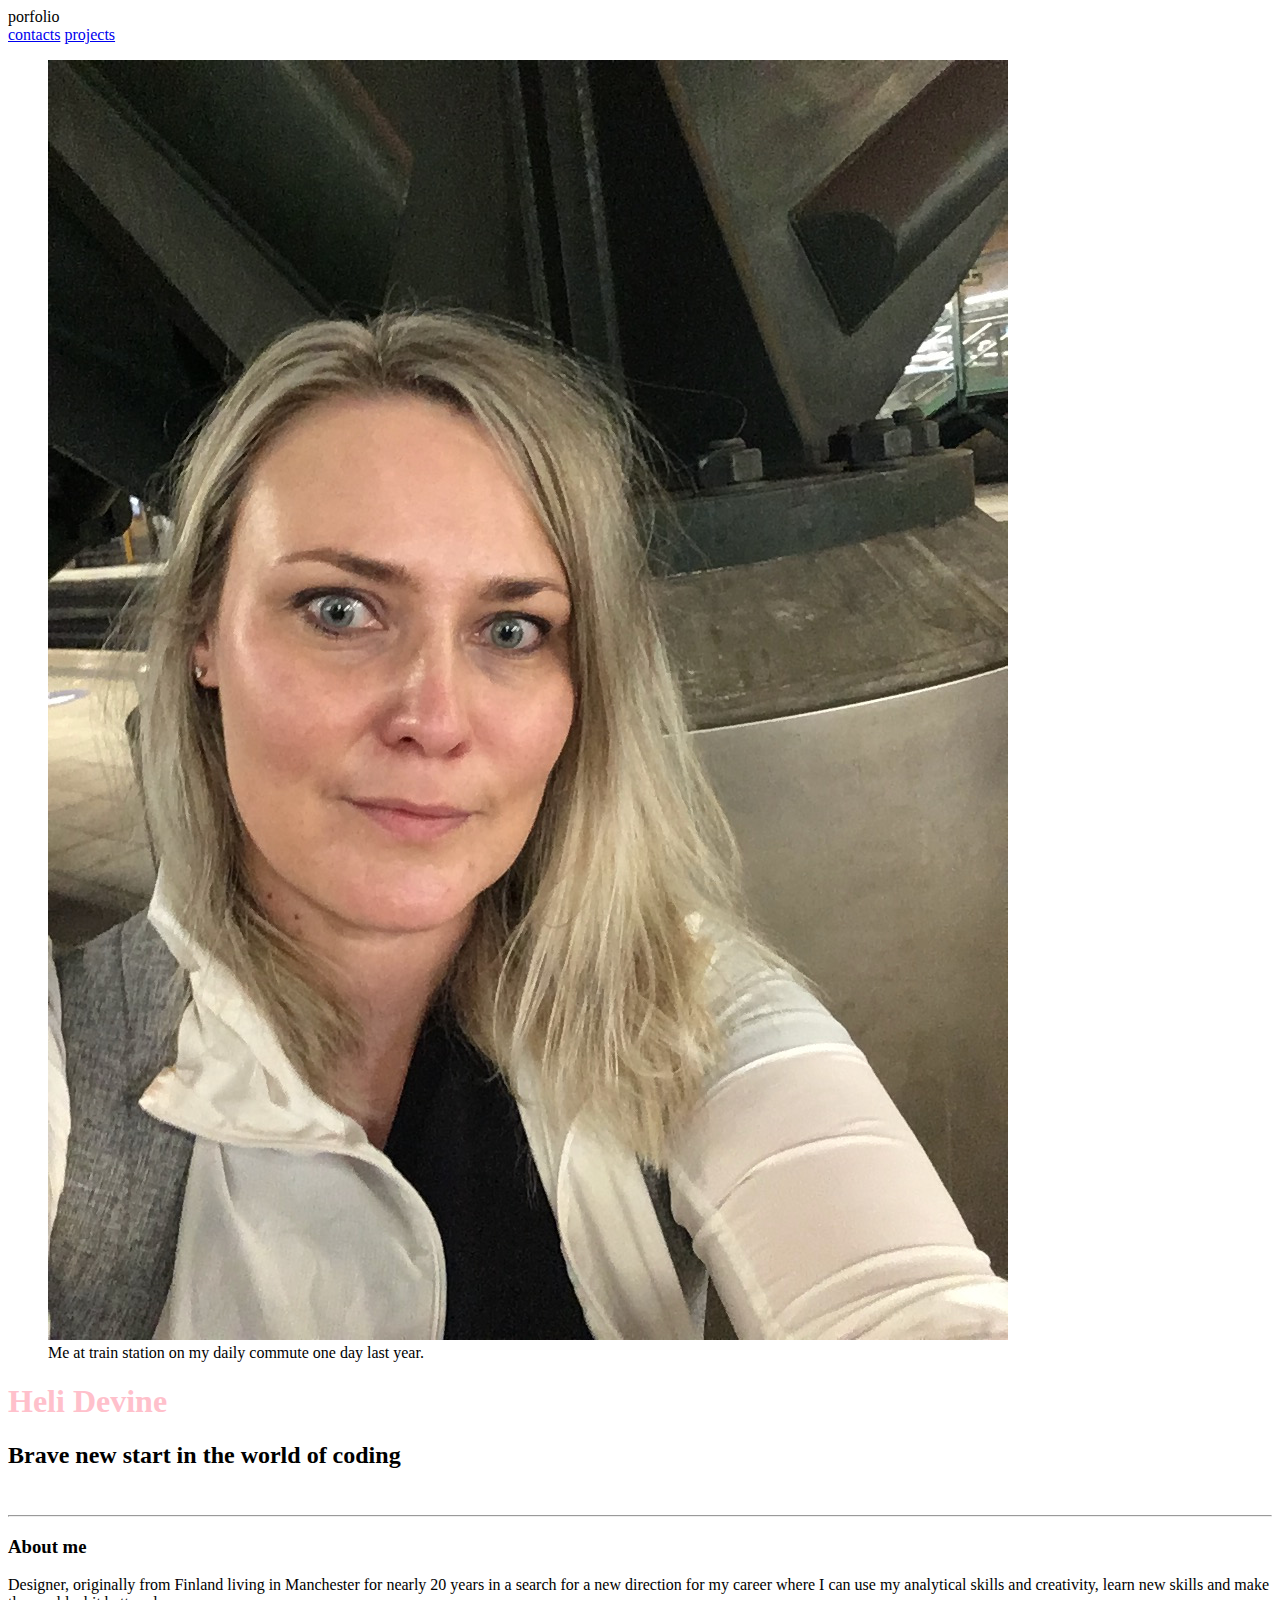
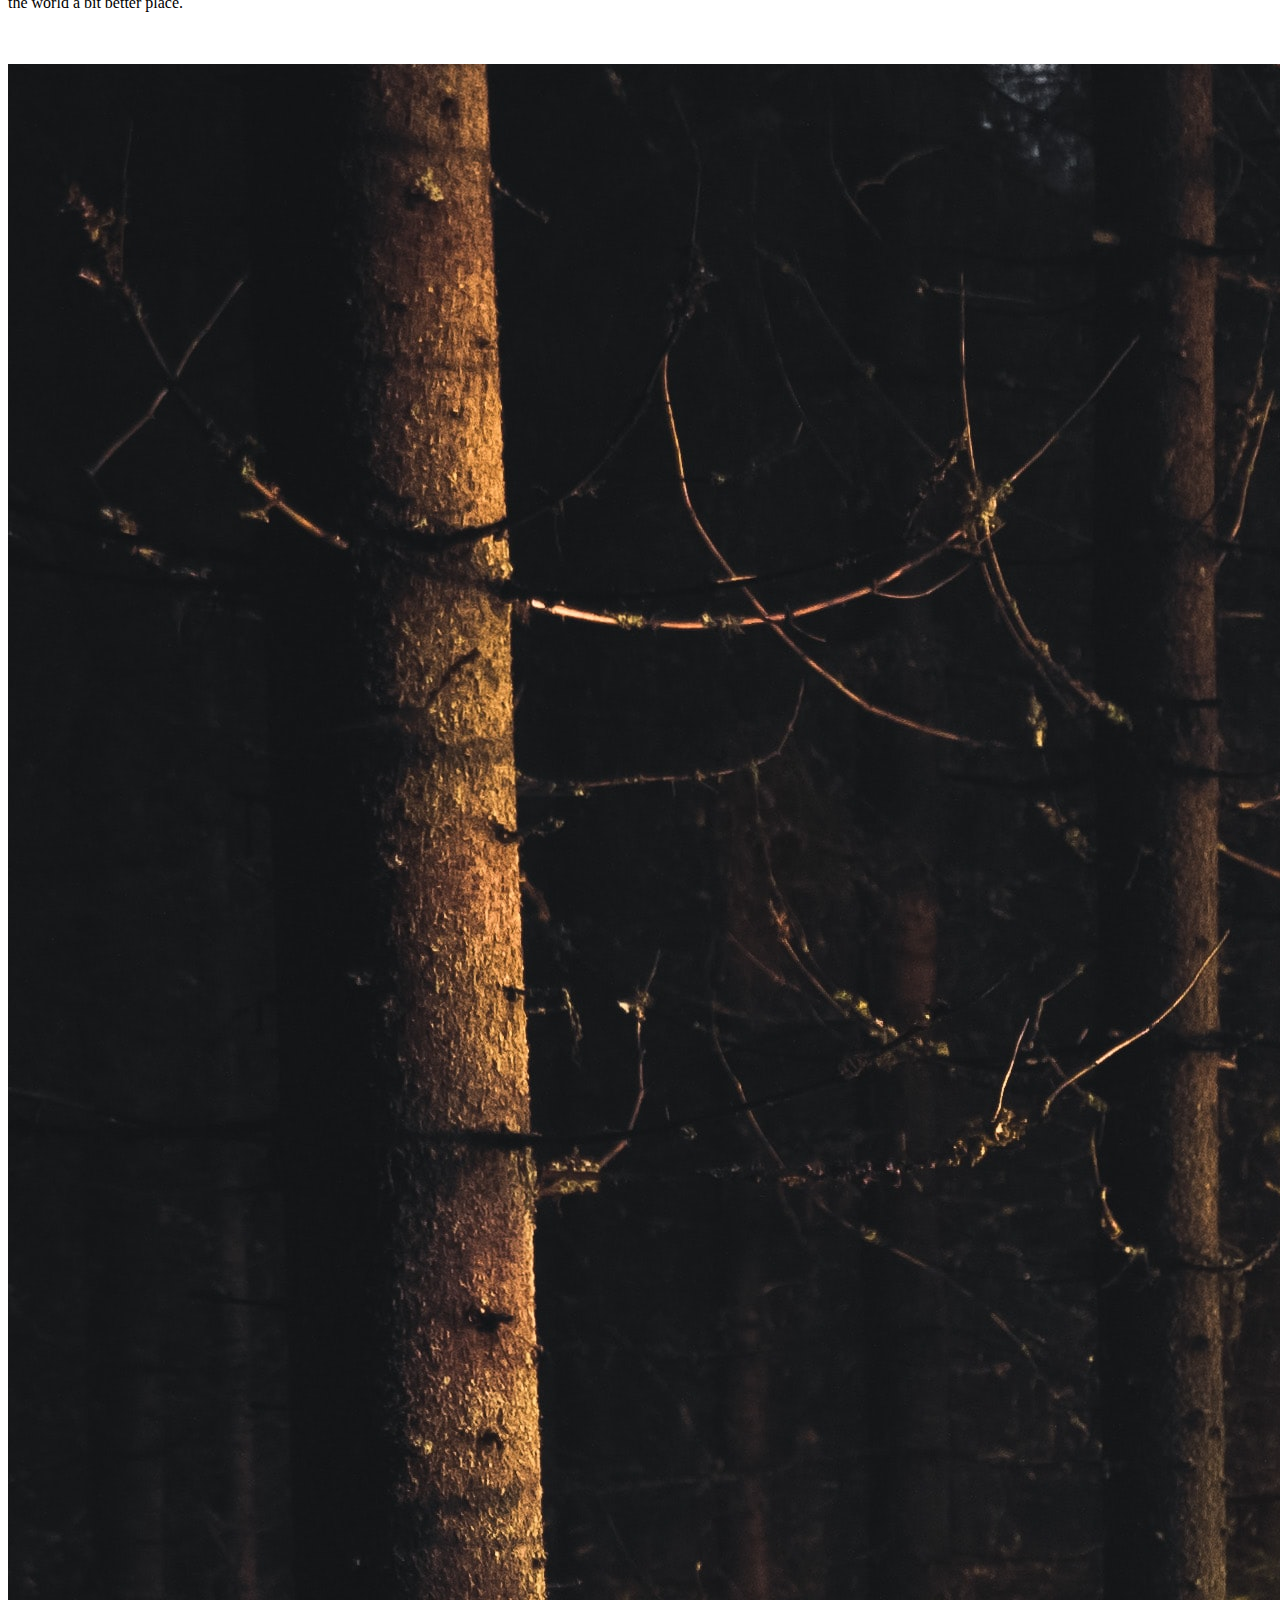
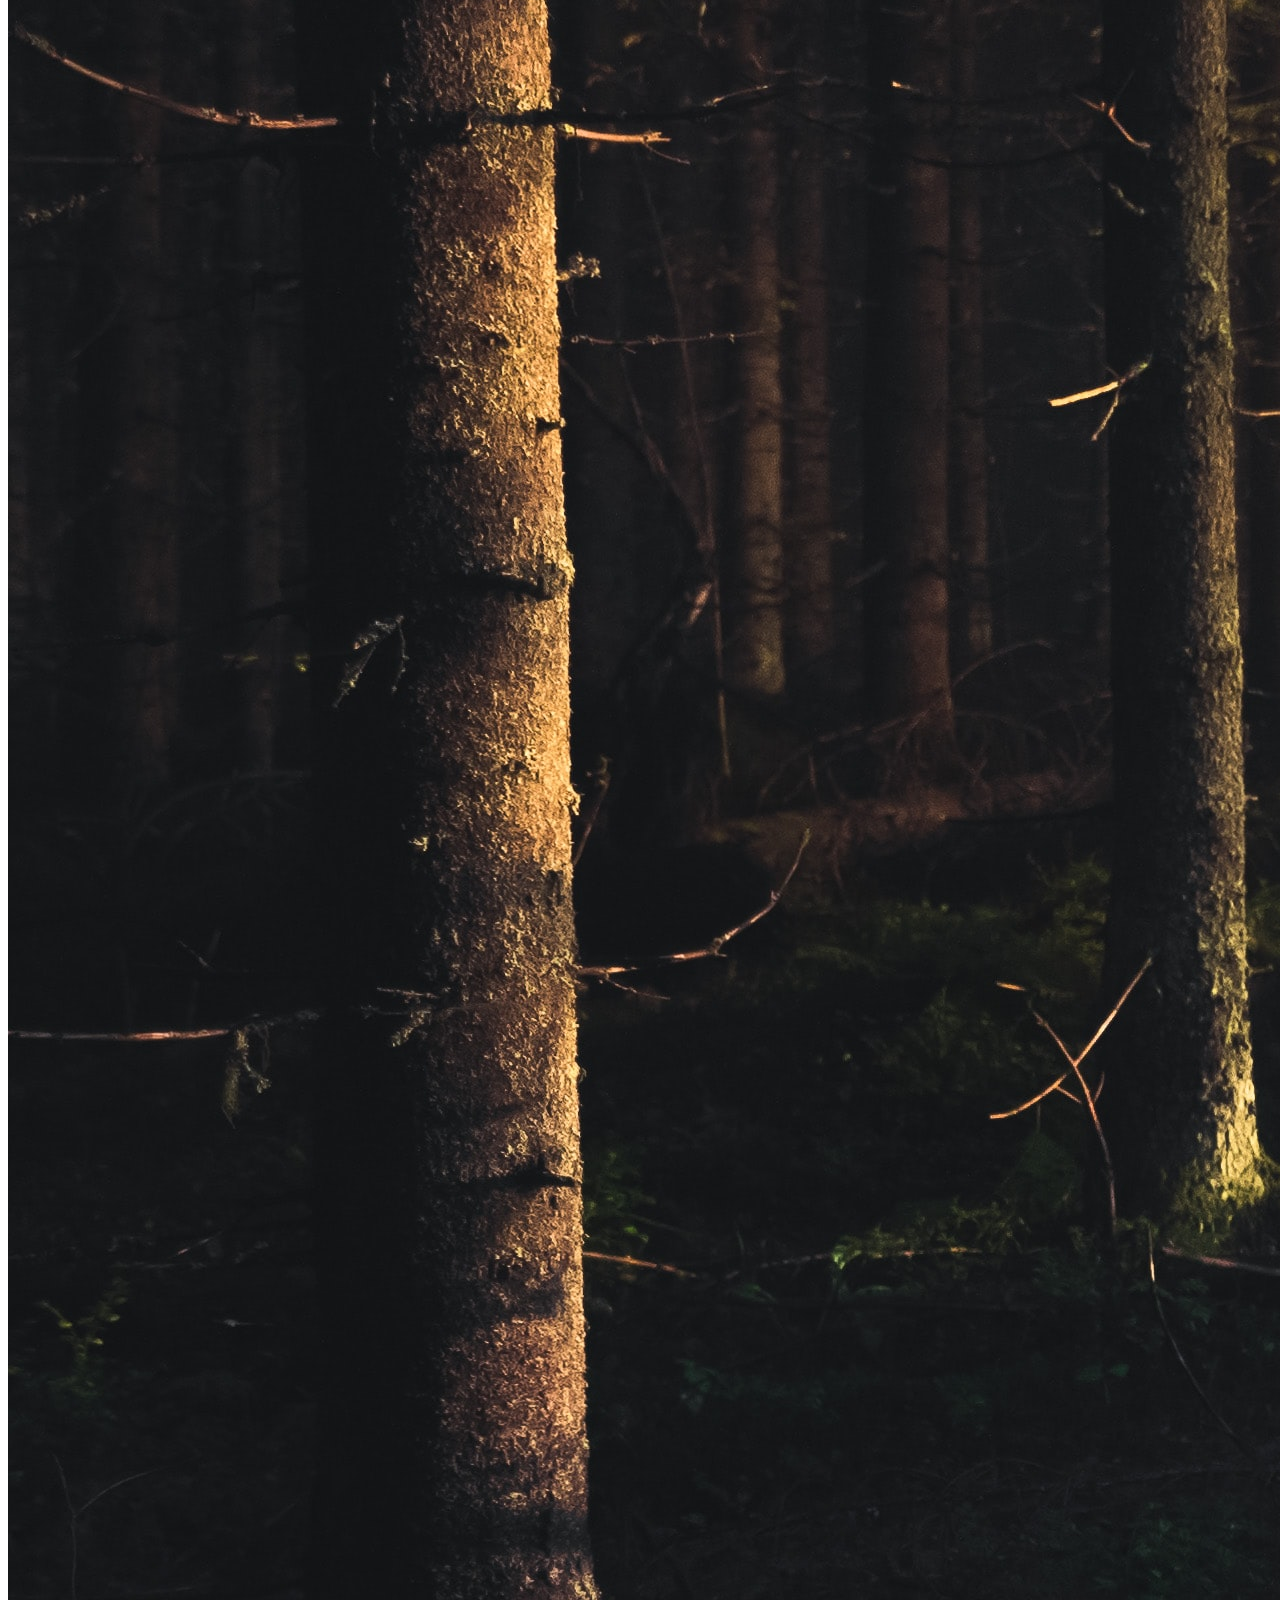
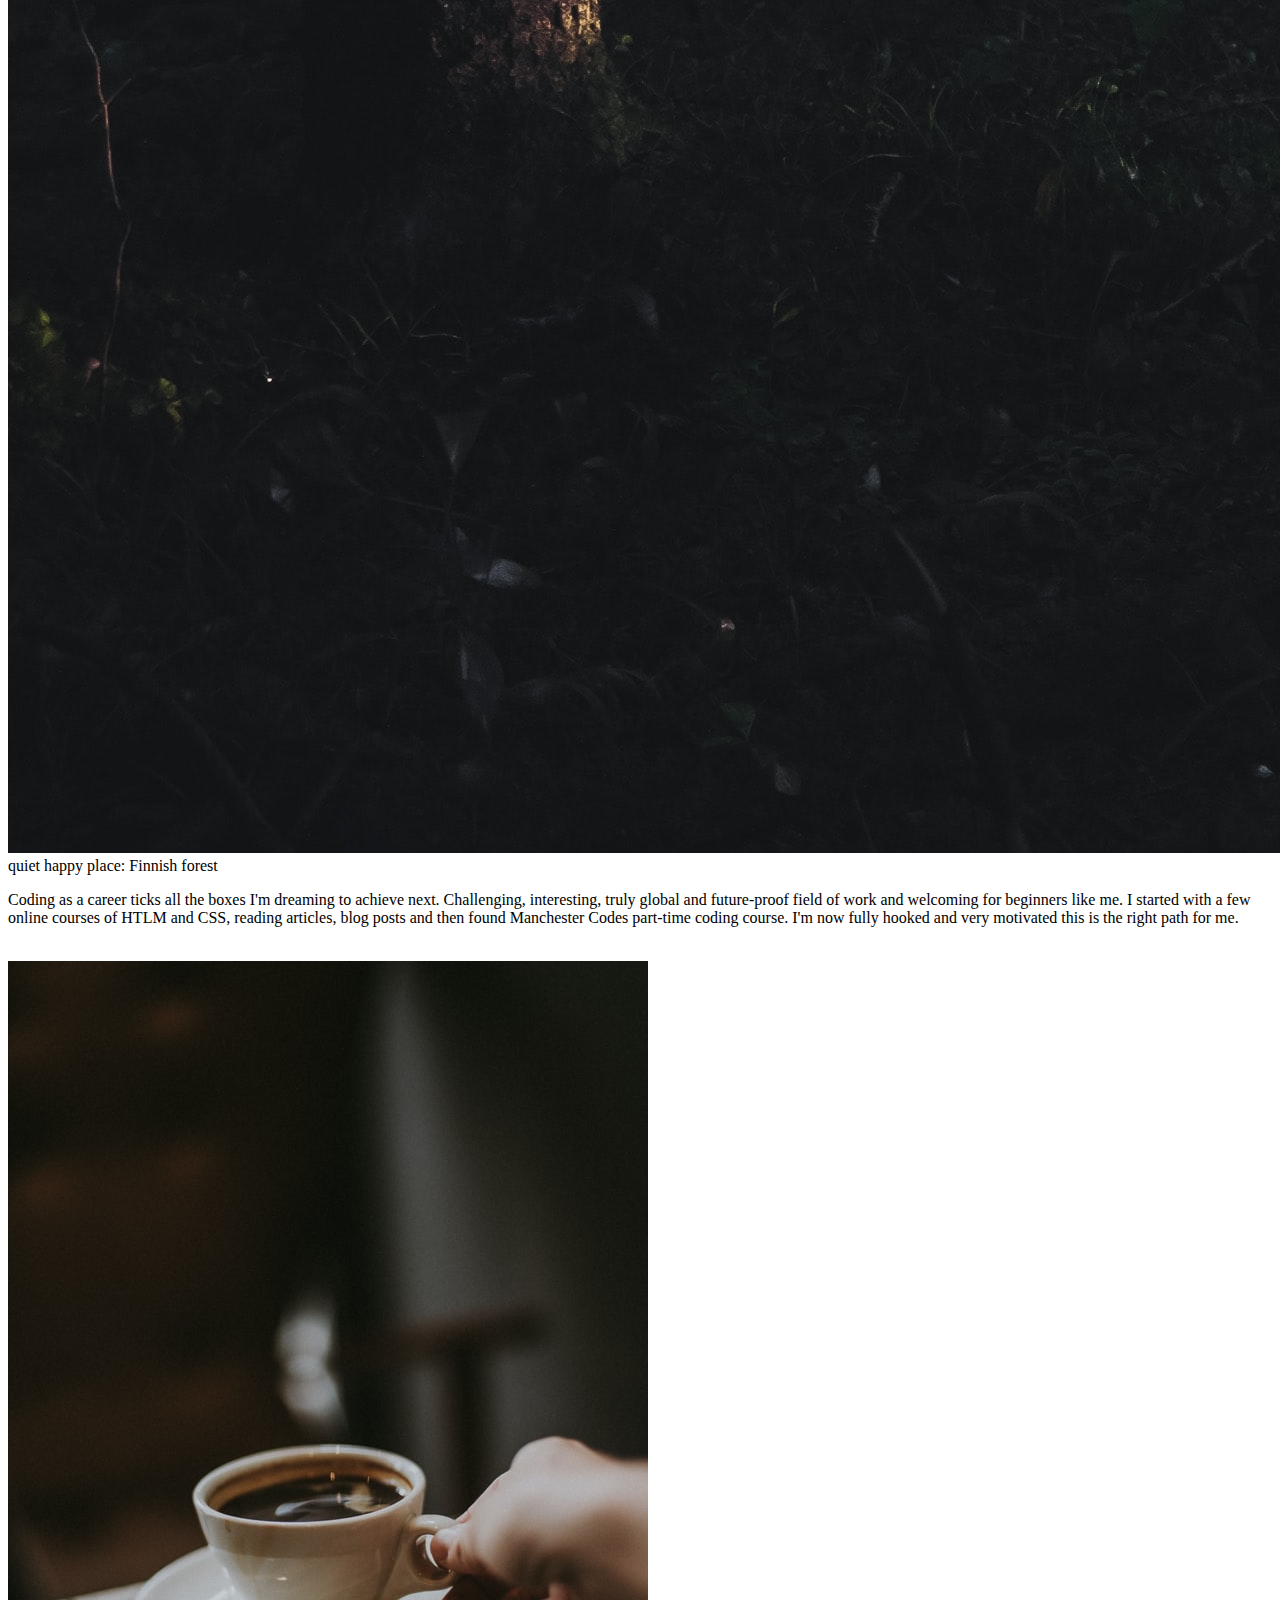
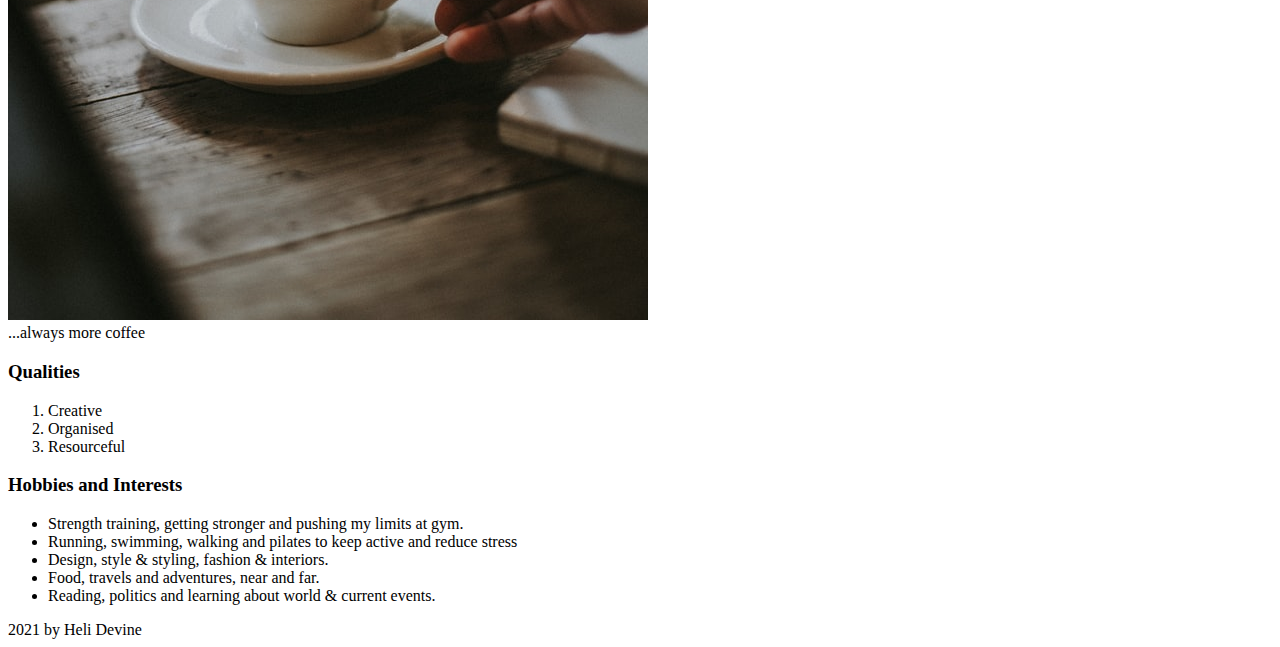
==== index.html @ d1224752 "trial linking html and css" ====
<!DOCTYPE html>
<html>
    <head>
        <link rel="stylesheet" type="text/css" href="./styles.css">
        
        <title>    
Heli Devine
        </title>
    </head>
    
        <header>porfolio</header>
        <nav> 
            <a href="./pages/contact.html" target="_blank">contacts</a>
            <a href="./pages/projects.html"  target="_blank">projects</a>
            
        </nav>
        <figure>
            <img src="images/hD_image.jpeg" alt="photo of me, heli devine">
            <br />
            <figcaption>
                Me at train station on my daily commute one day last year.
            </figcaption>
        </figure>
        <main>
    <body>
        <h1>Heli Devine</h1>
        <h2>Brave new start in the world of coding</h2>
        <br>
        <hr />
        <section>
        <h3> About me</h3>
        <p>Designer, originally from Finland living in Manchester for nearly 20 years in a search for a new direction for my career where I can use my analytical skills and creativity, learn new skills and make the world a bit better place.  </p>
    
            <br>
            <br>
        <img src="./images/finnish forest.jpg" alt="dark forest, light illuminated between the trees">
            <br />
            <figcaption>
                quiet happy place: Finnish forest
            </figcaption> 
        <p>Coding as a career ticks all the boxes I&apos;m dreaming to achieve next. Challenging, interesting, truly global and future-proof field of work and welcoming for beginners like me. I started with a few online courses of HTLM and CSS,  reading articles, blog posts and then found Manchester Codes part-time coding course. I&apos;m now fully hooked and very motivated this is the right path for me.  </p>
        <br>
        <img src="./images/coffee.jpg" alt="cup of coffee">
            <br />
            <figcaption>
                ...always more coffee
            </figcaption> 
    </section>

    <h3>Qualities</h3>
    <ol>
        <li>Creative</li>
        <li>Organised</li>
        <li>Resourceful</li>
    </ol>
    <h3>Hobbies and Interests</h3>
    <ul>
        <li>Strength training, getting stronger and pushing my limits at gym.</li>
        <li>Running, swimming, walking and pilates to keep active and reduce stress</li>
        <li>Design, style & styling, fashion & interiors. </li>
        <li>Food, travels and adventures, near and far. </li>
        <li>Reading, politics and learning about world & current events. </li>
    </ul>

    </body>
</main>
    <footer> 2021 by Heli Devine</footer>

</html>
---- styles.css ----
body {
    background color: blue;
}

h1 {
    color: pink 
}
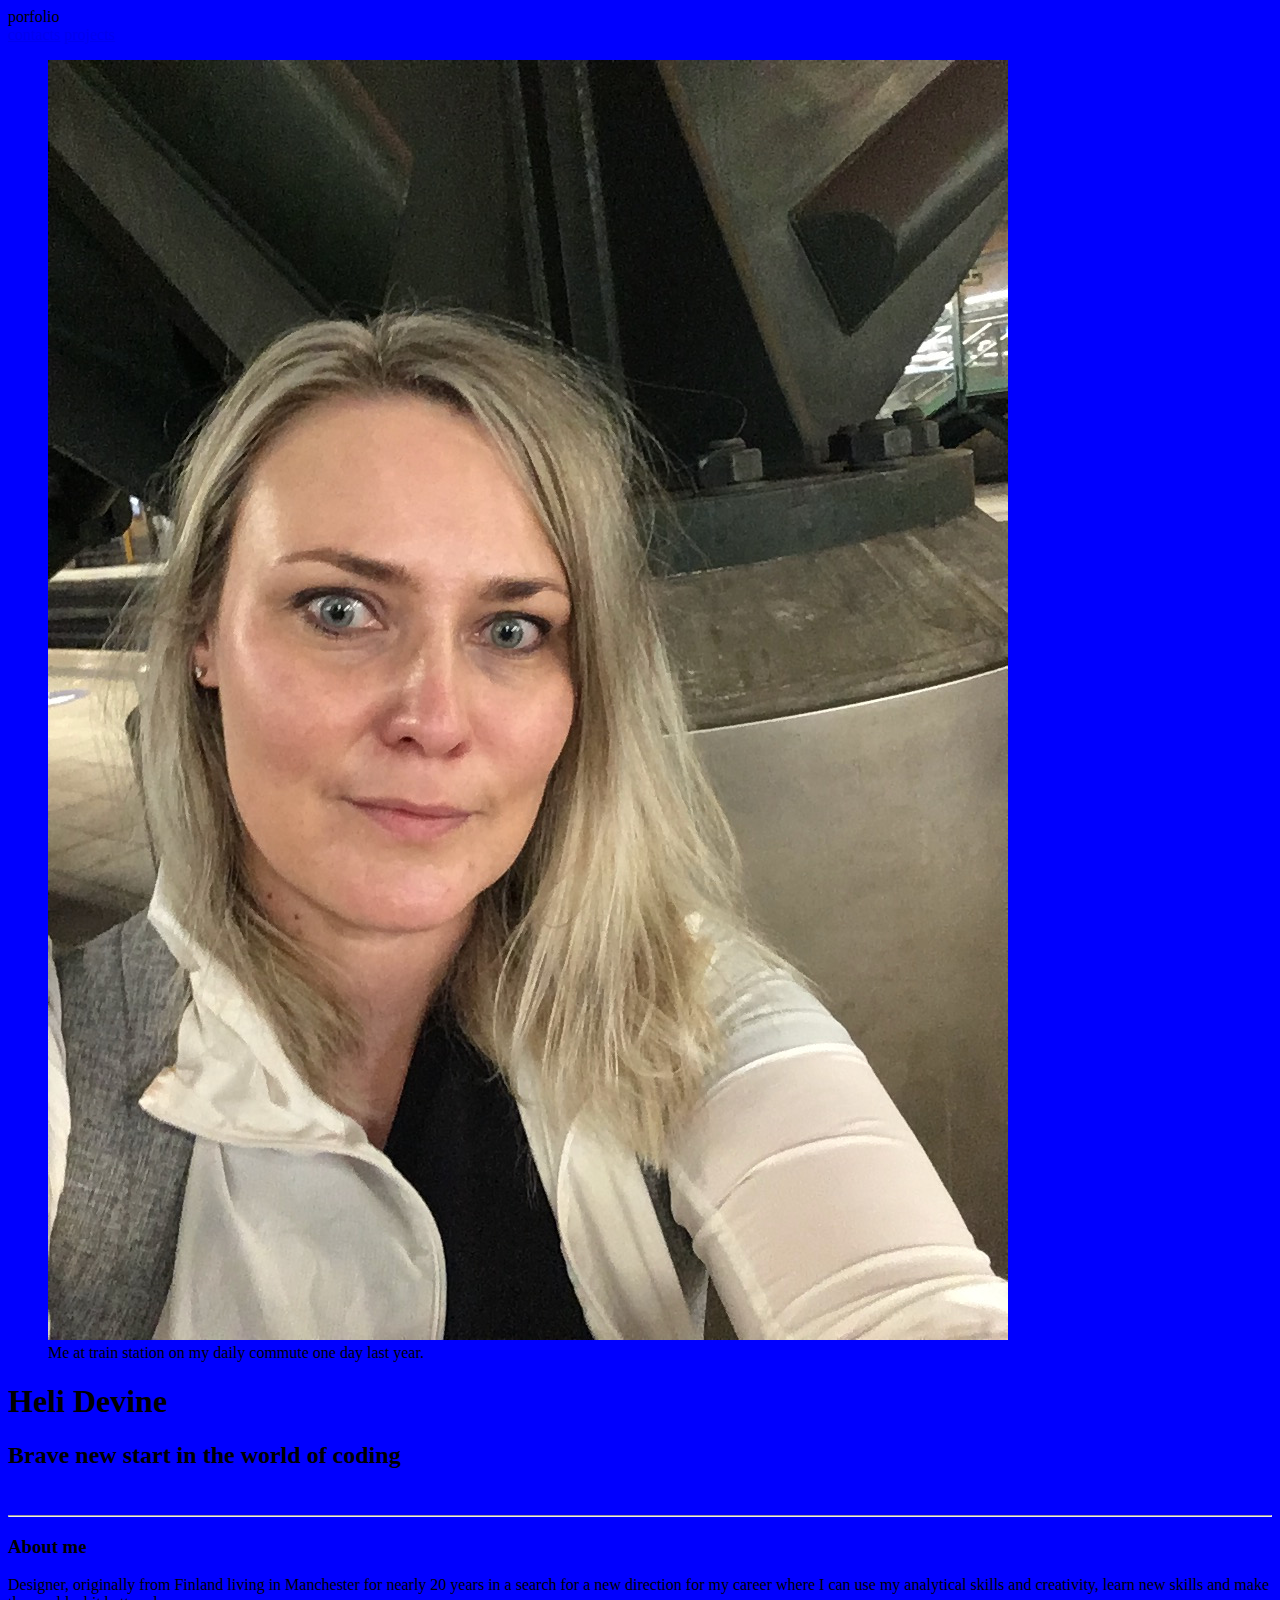
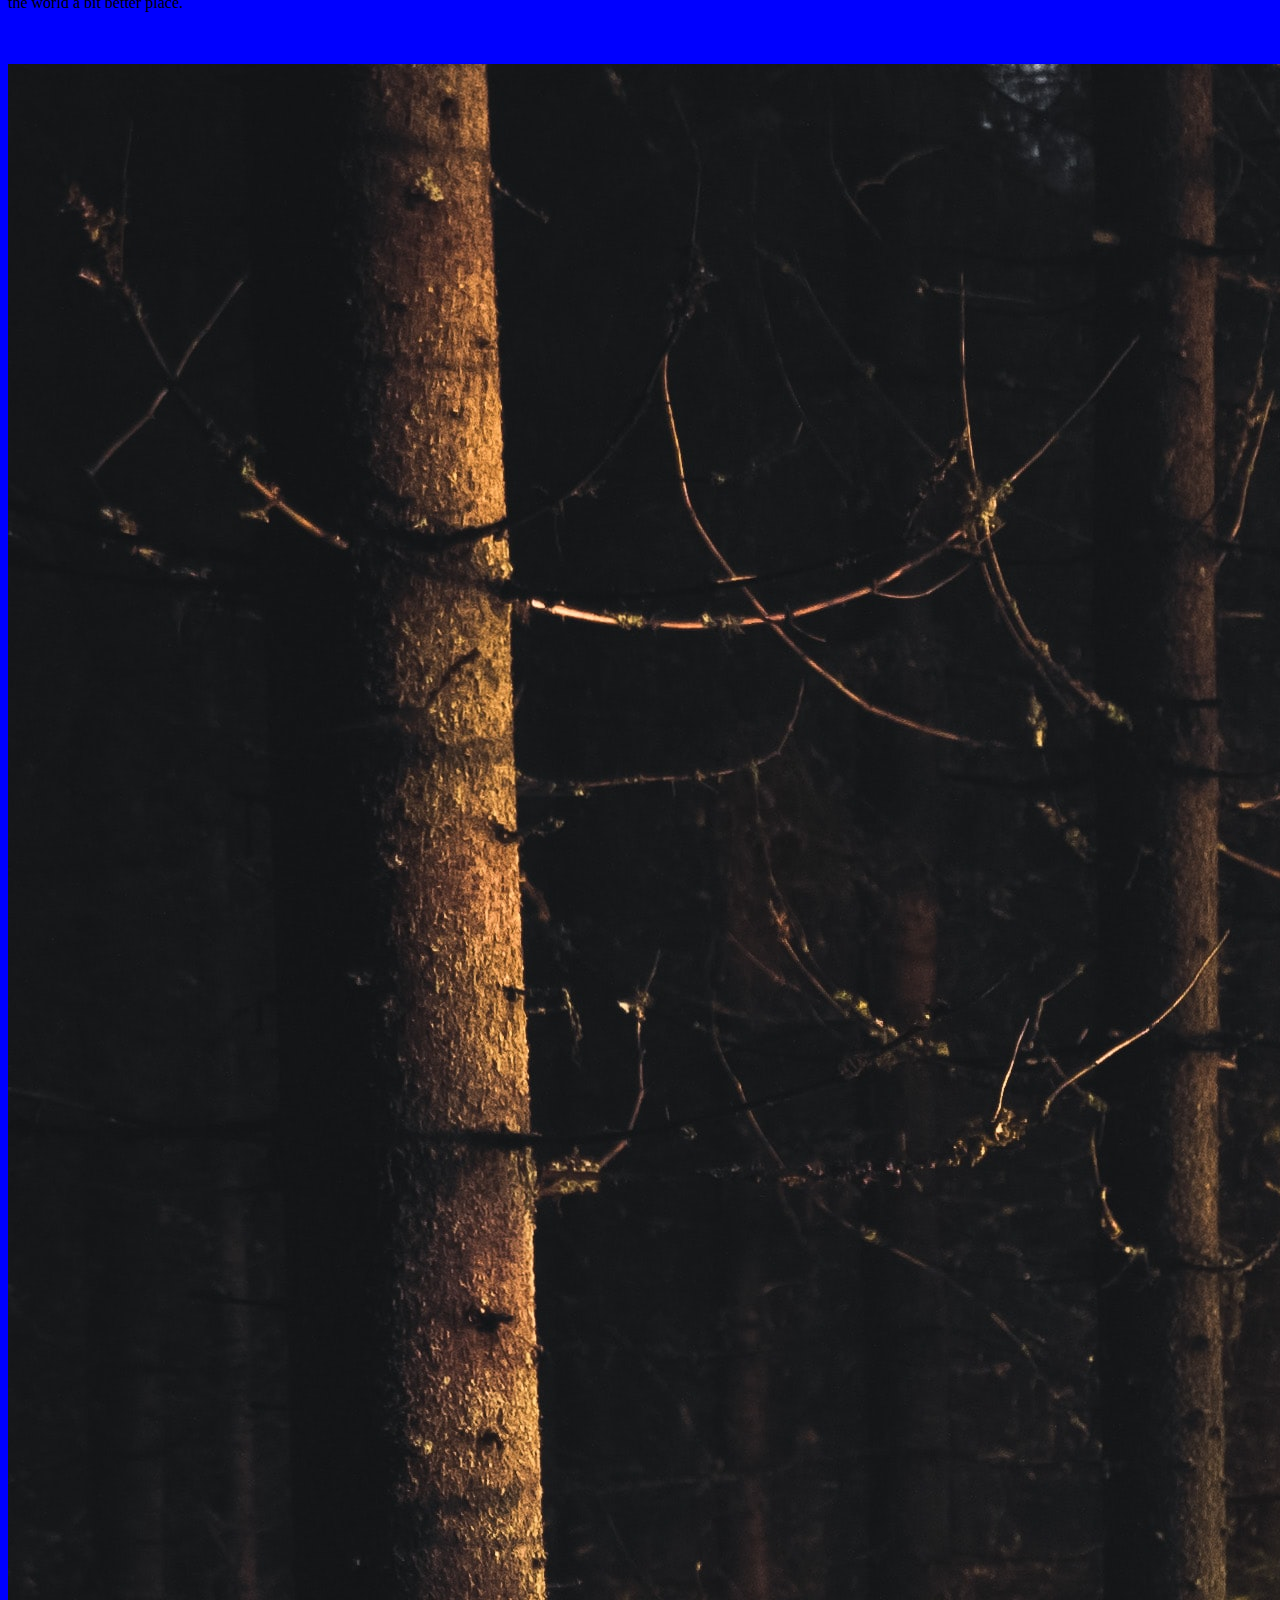
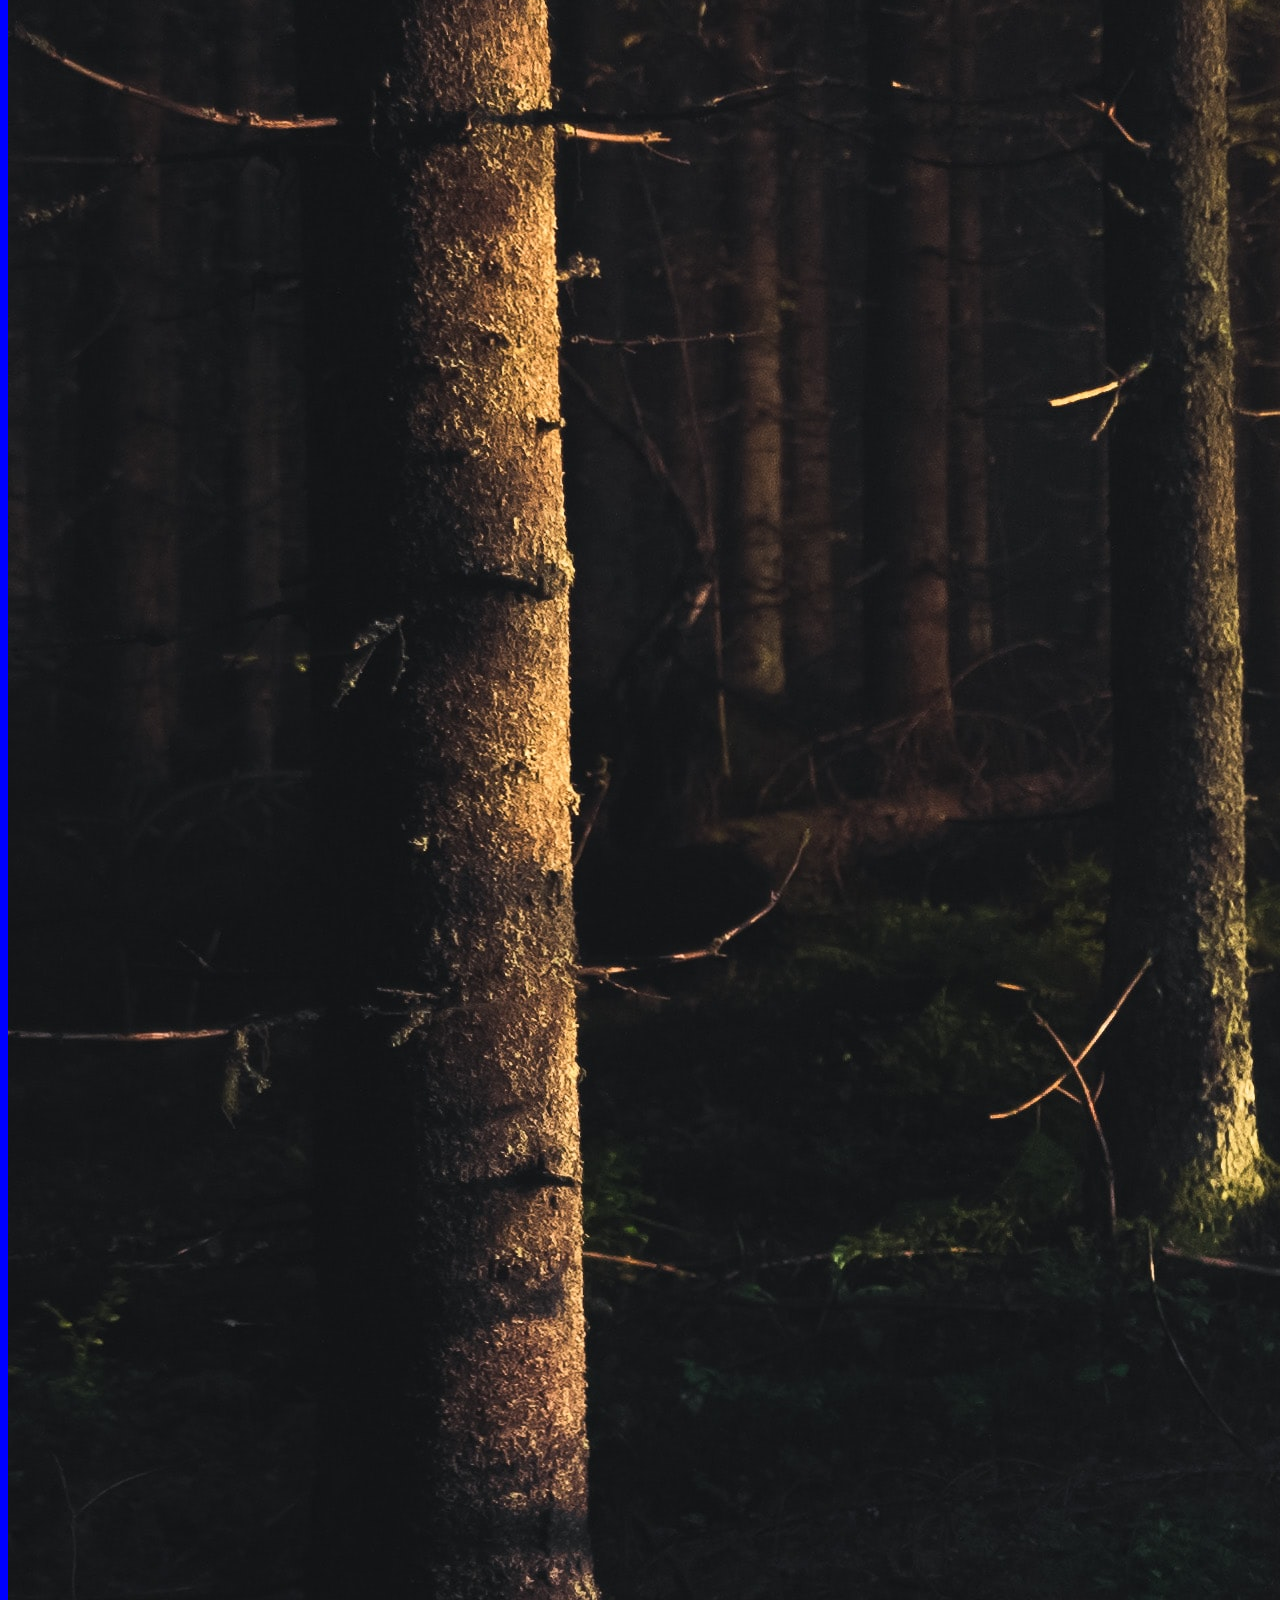
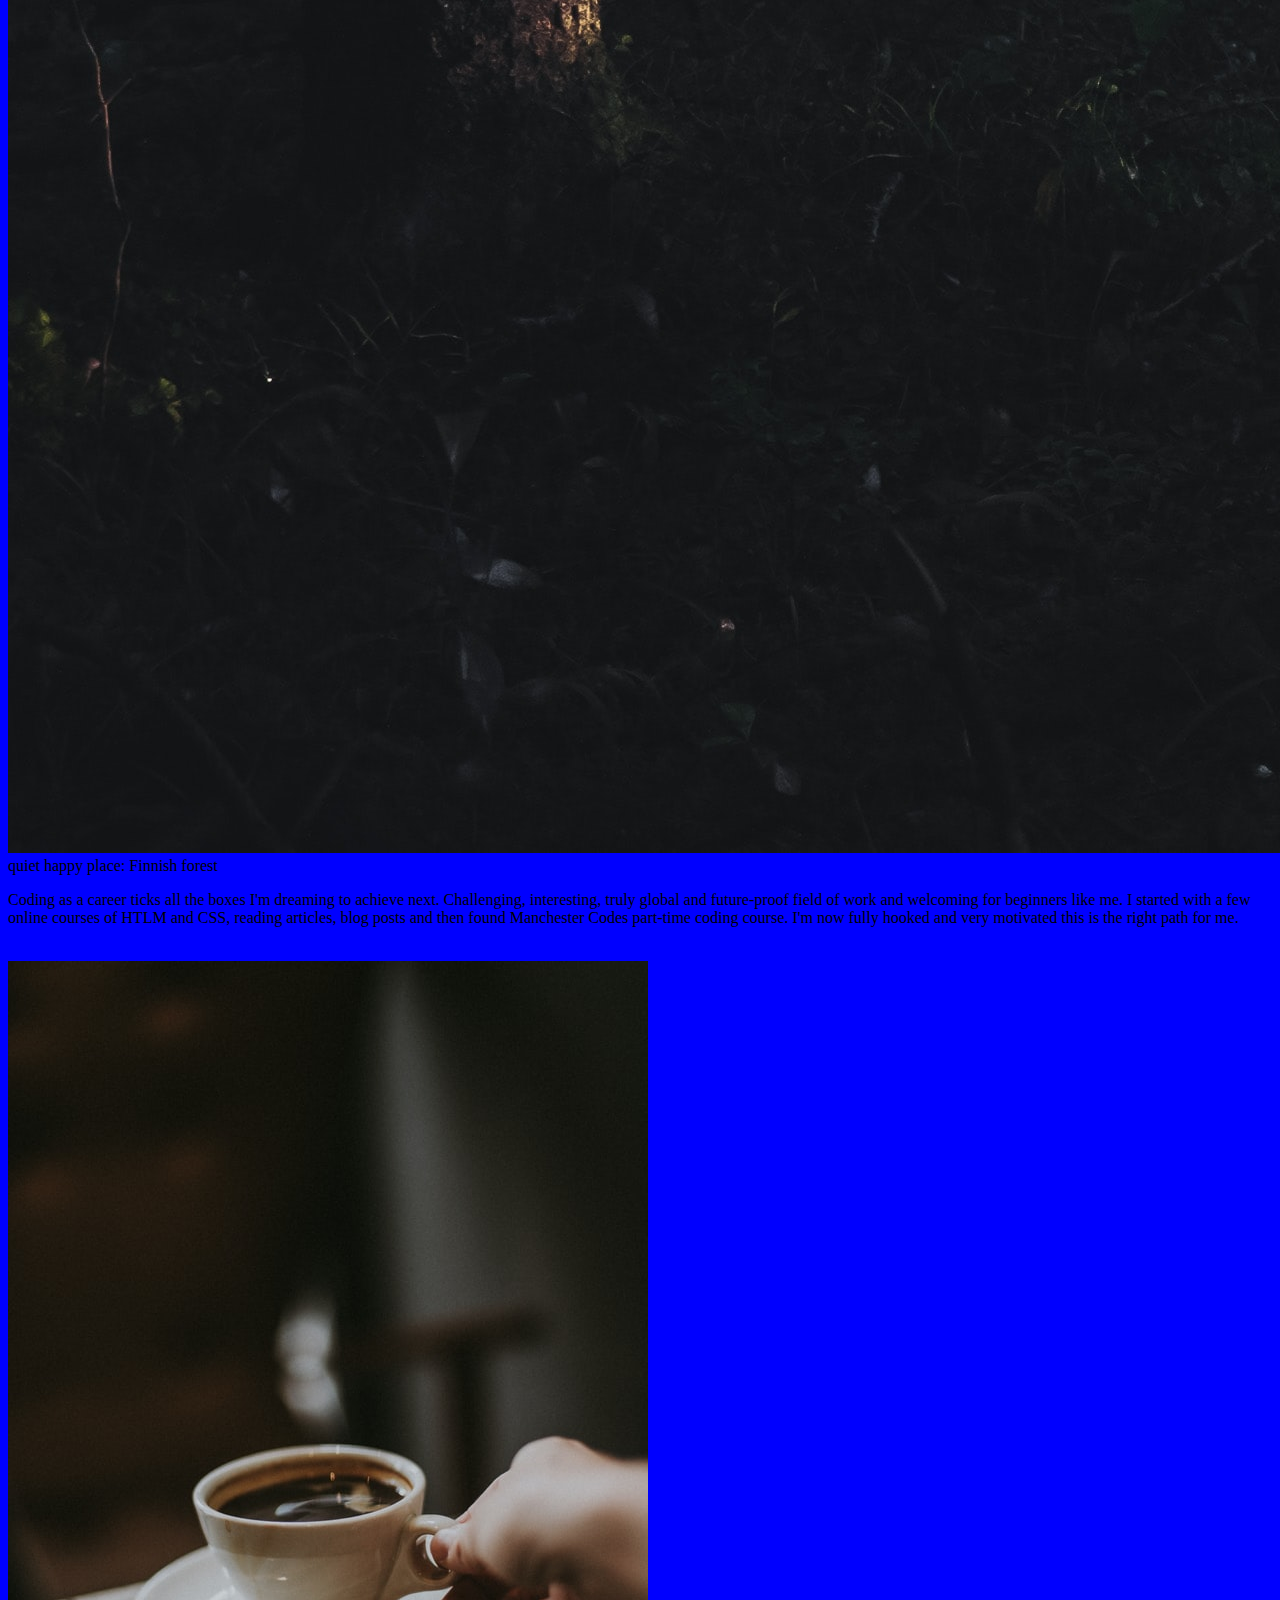
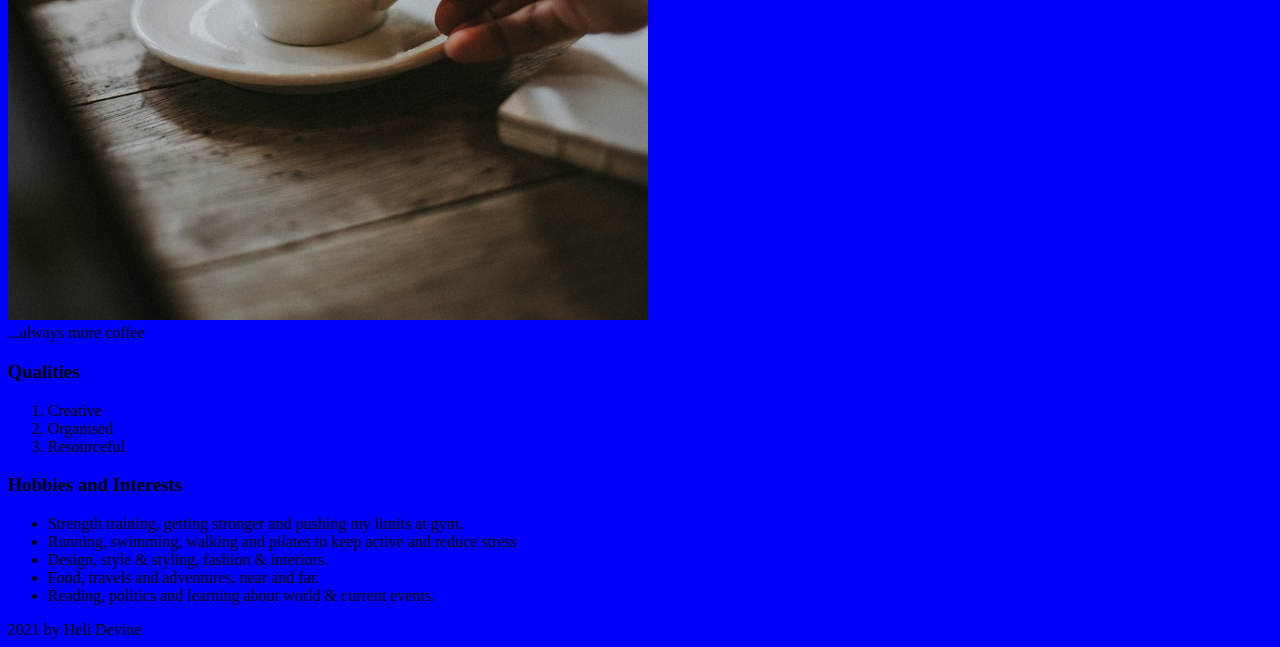
==== commit dd66501e: "image resizing trial css" ====
--- a/index.html
+++ b/index.html
@@ -2,7 +2,7 @@
 <html>
     <head>
         <link rel="stylesheet" type="text/css" href="./styles.css">
-        
+
         <title>    
 Heli Devine
         </title>
@@ -15,7 +15,7 @@
             
         </nav>
         <figure>
-            <img src="images/hD_image.jpeg" alt="photo of me, heli devine">
+            <img id="my image" src="images/hD_image.jpeg" alt="photo of me, heli devine">
             <br />
             <figcaption>
                 Me at train station on my daily commute one day last year.
--- a/styles.css
+++ b/styles.css
@@ -1,8 +1,17 @@
 
 body {
-    background color: blue;
+    background-color: blue;
 }
 
 h1 {
     color: pink 
-}+
+    
+    
+#my image {
+    height: auto;
+    width: auto;
+    max-width; 100px;
+    max height: 100px;
+}
+   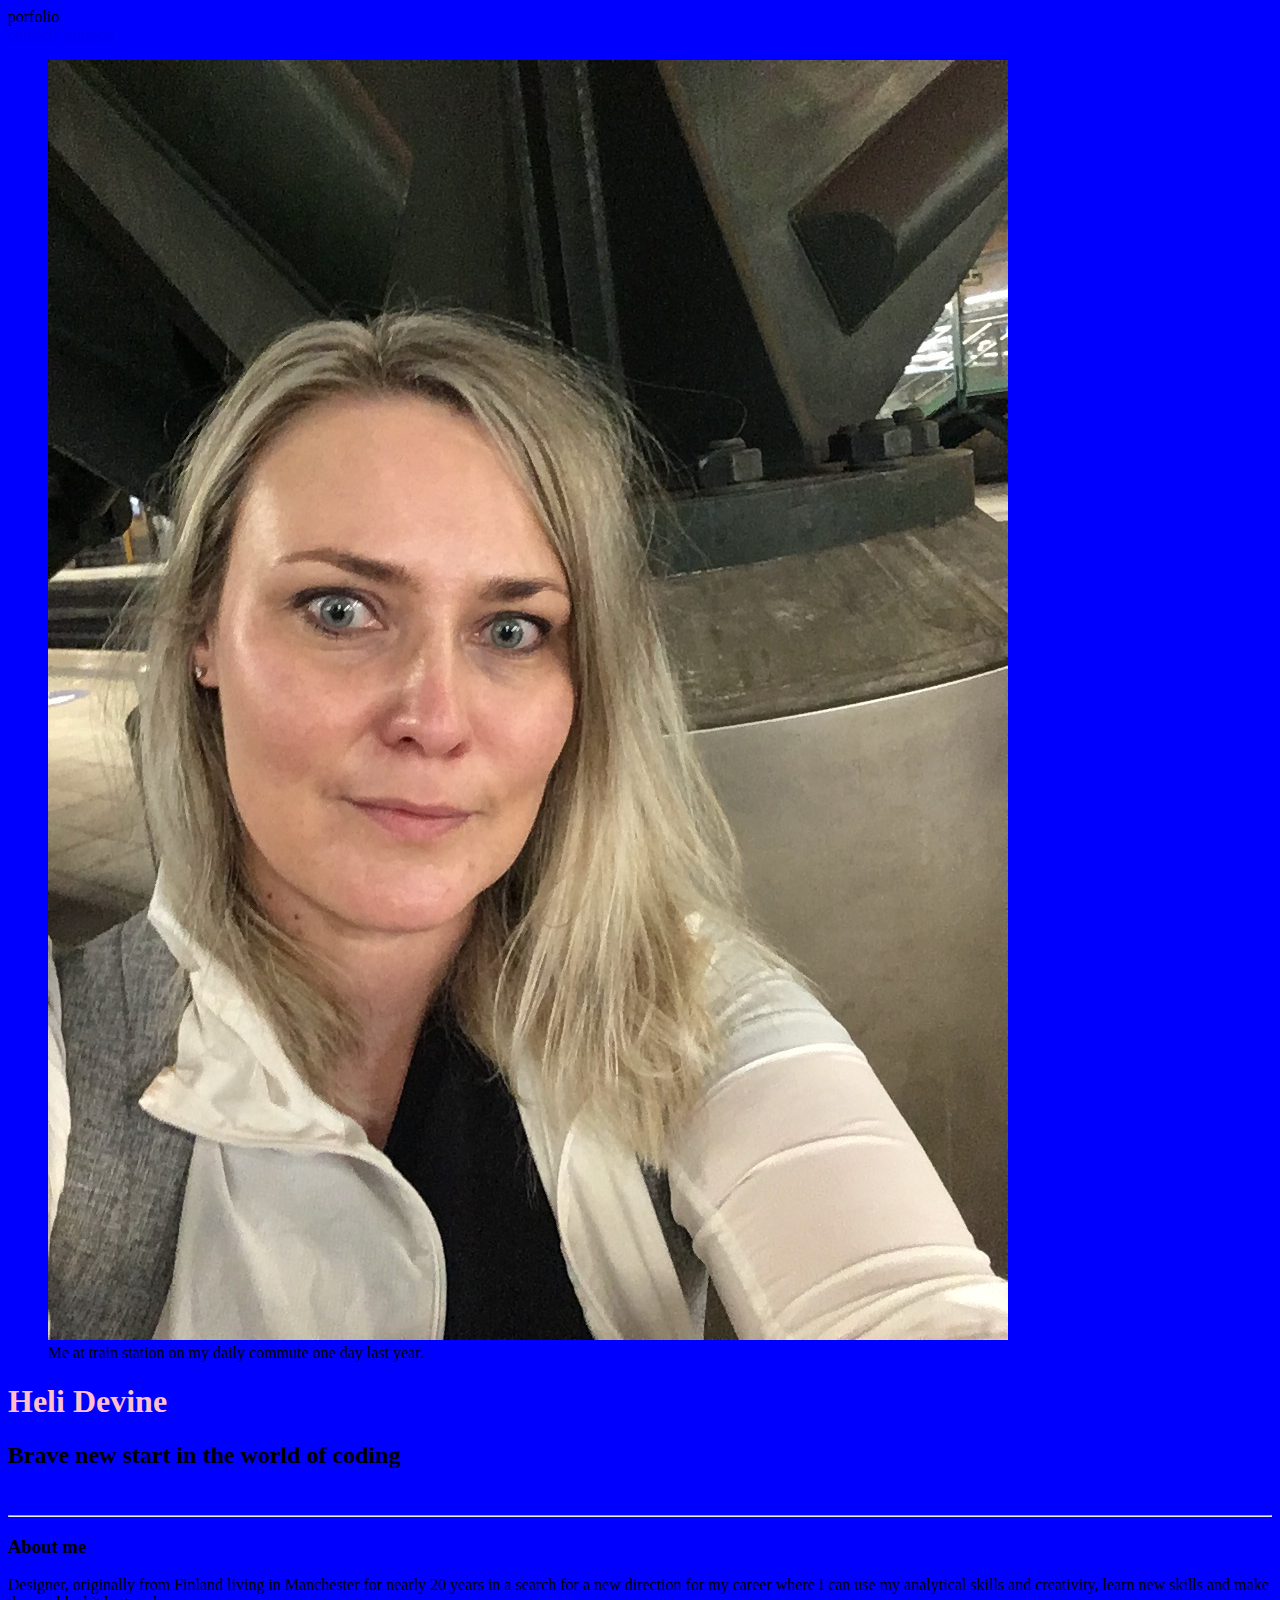
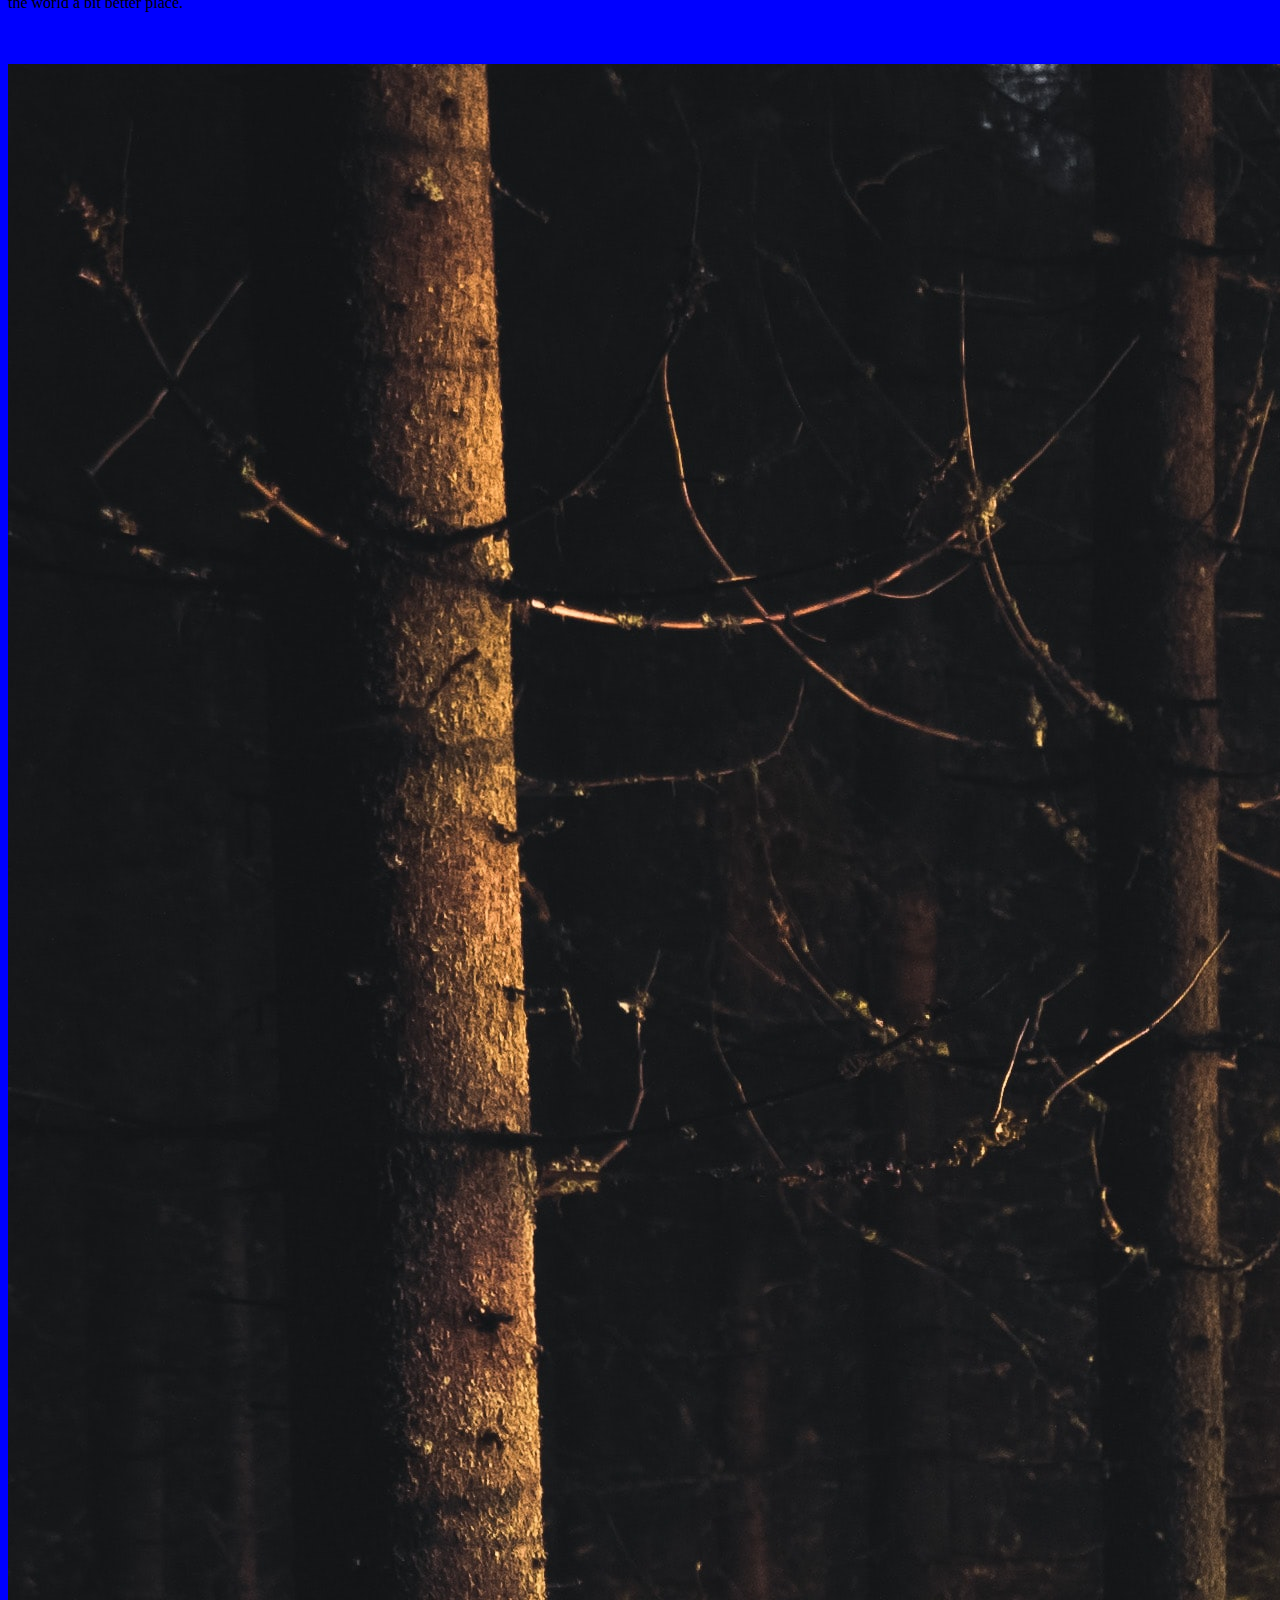
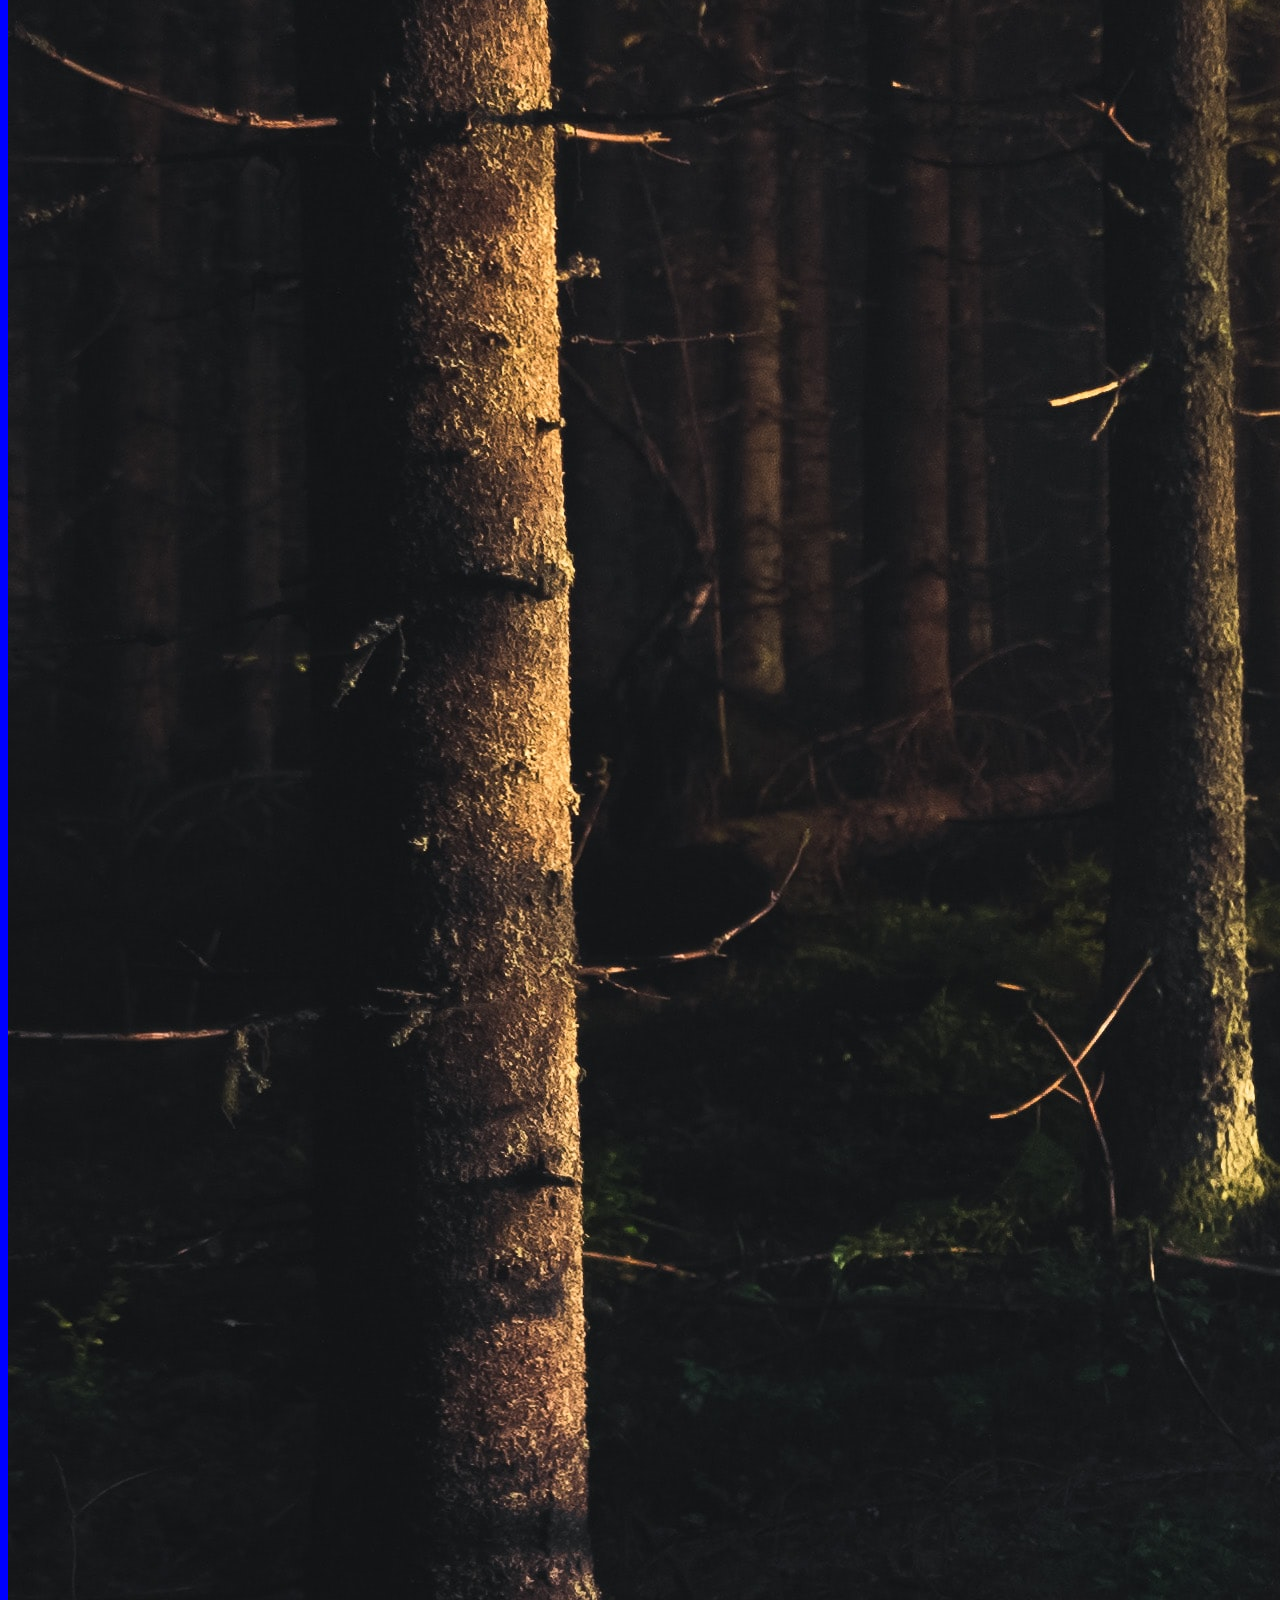
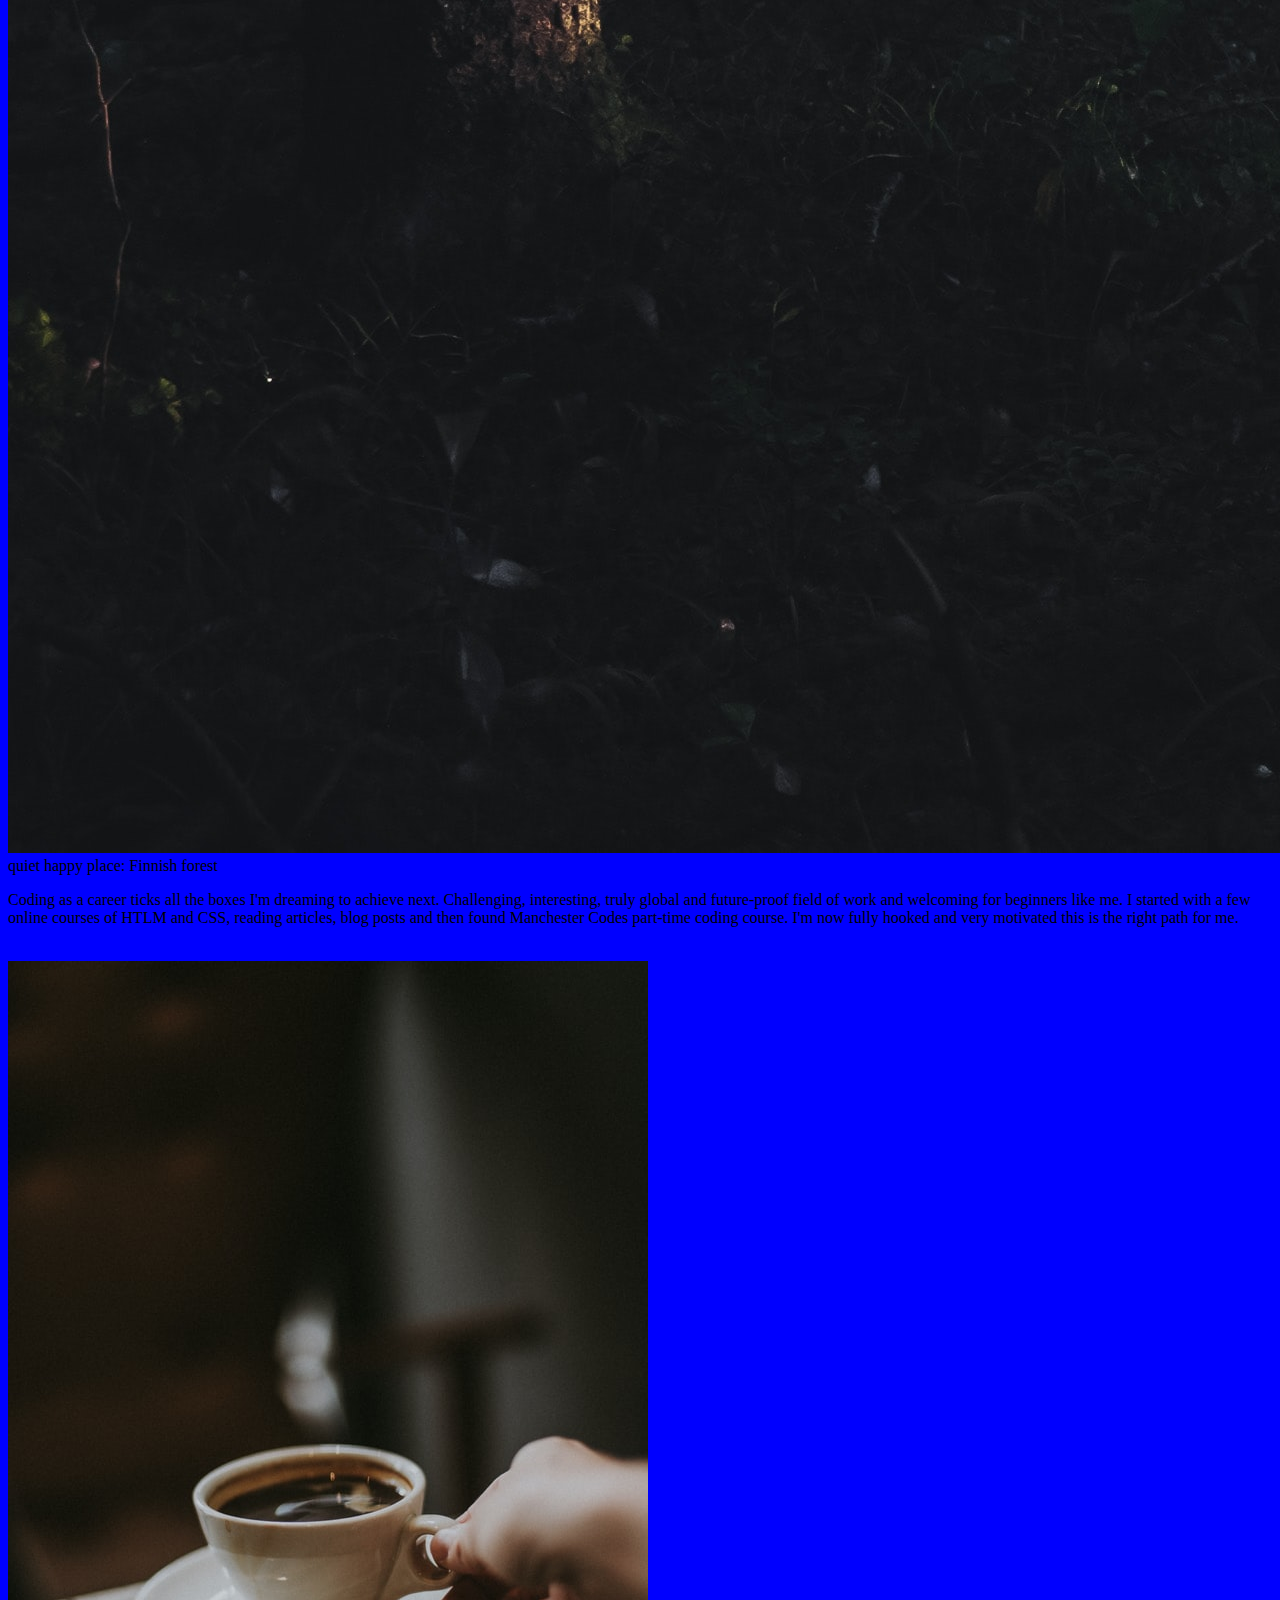
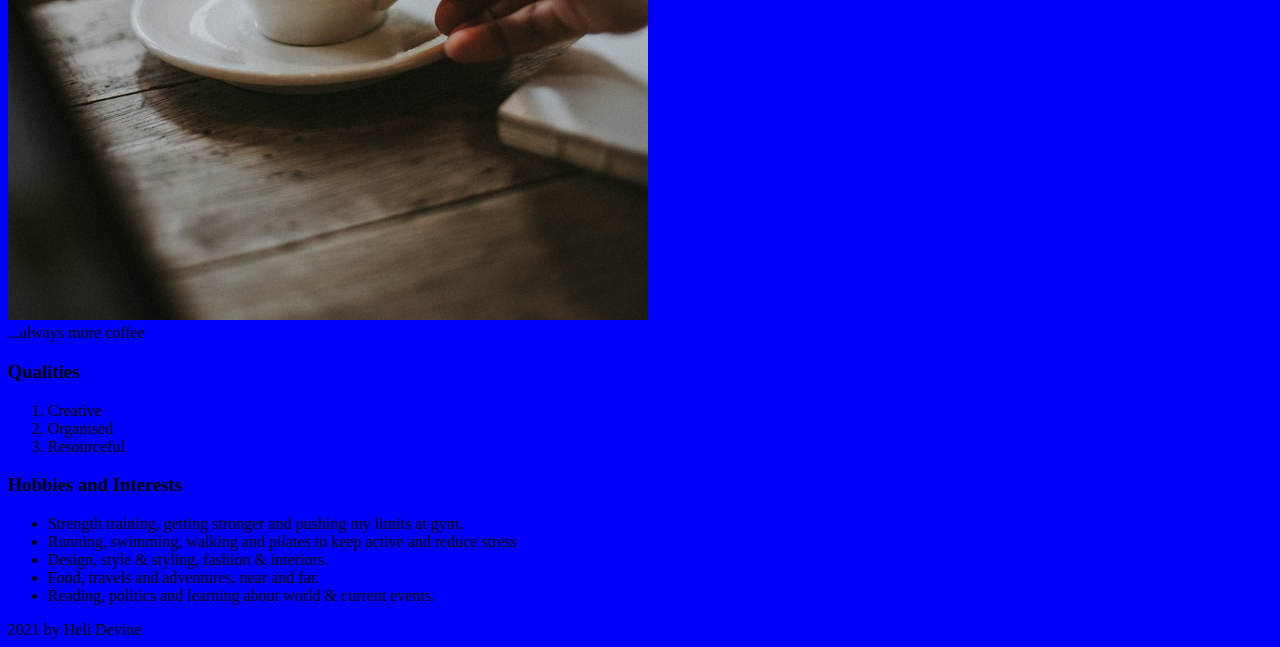
==== commit ad64e7af: "trialing font" ====
--- a/index.html
+++ b/index.html
@@ -15,7 +15,7 @@
             
         </nav>
         <figure>
-            <img id="my image" src="images/hD_image.jpeg" alt="photo of me, heli devine">
+            <img id="my-image" src="images/hD_image.jpeg" alt="photo of me, heli devine">
             <br />
             <figcaption>
                 Me at train station on my daily commute one day last year.
@@ -23,7 +23,7 @@
         </figure>
         <main>
     <body>
-        <h1>Heli Devine</h1>
+        <h1 class=title>Heli Devine</h1>
         <h2>Brave new start in the world of coding</h2>
         <br>
         <hr />
@@ -33,7 +33,7 @@
     
             <br>
             <br>
-        <img src="./images/finnish forest.jpg" alt="dark forest, light illuminated between the trees">
+        <img id="forest-image"src="./images/finnish forest.jpg" alt="dark forest, light illuminated between the trees">
             <br />
             <figcaption>
                 quiet happy place: Finnish forest
--- a/styles.css
+++ b/styles.css
@@ -5,13 +5,10 @@
 
 h1 {
     color: pink 
-
-    
-    
+}
+   
 #my image {
-    height: auto;
-    width: auto;
-    max-width; 100px;
-    max height: 100px;
+    height: 100px;
+    width: 50px;
 }
    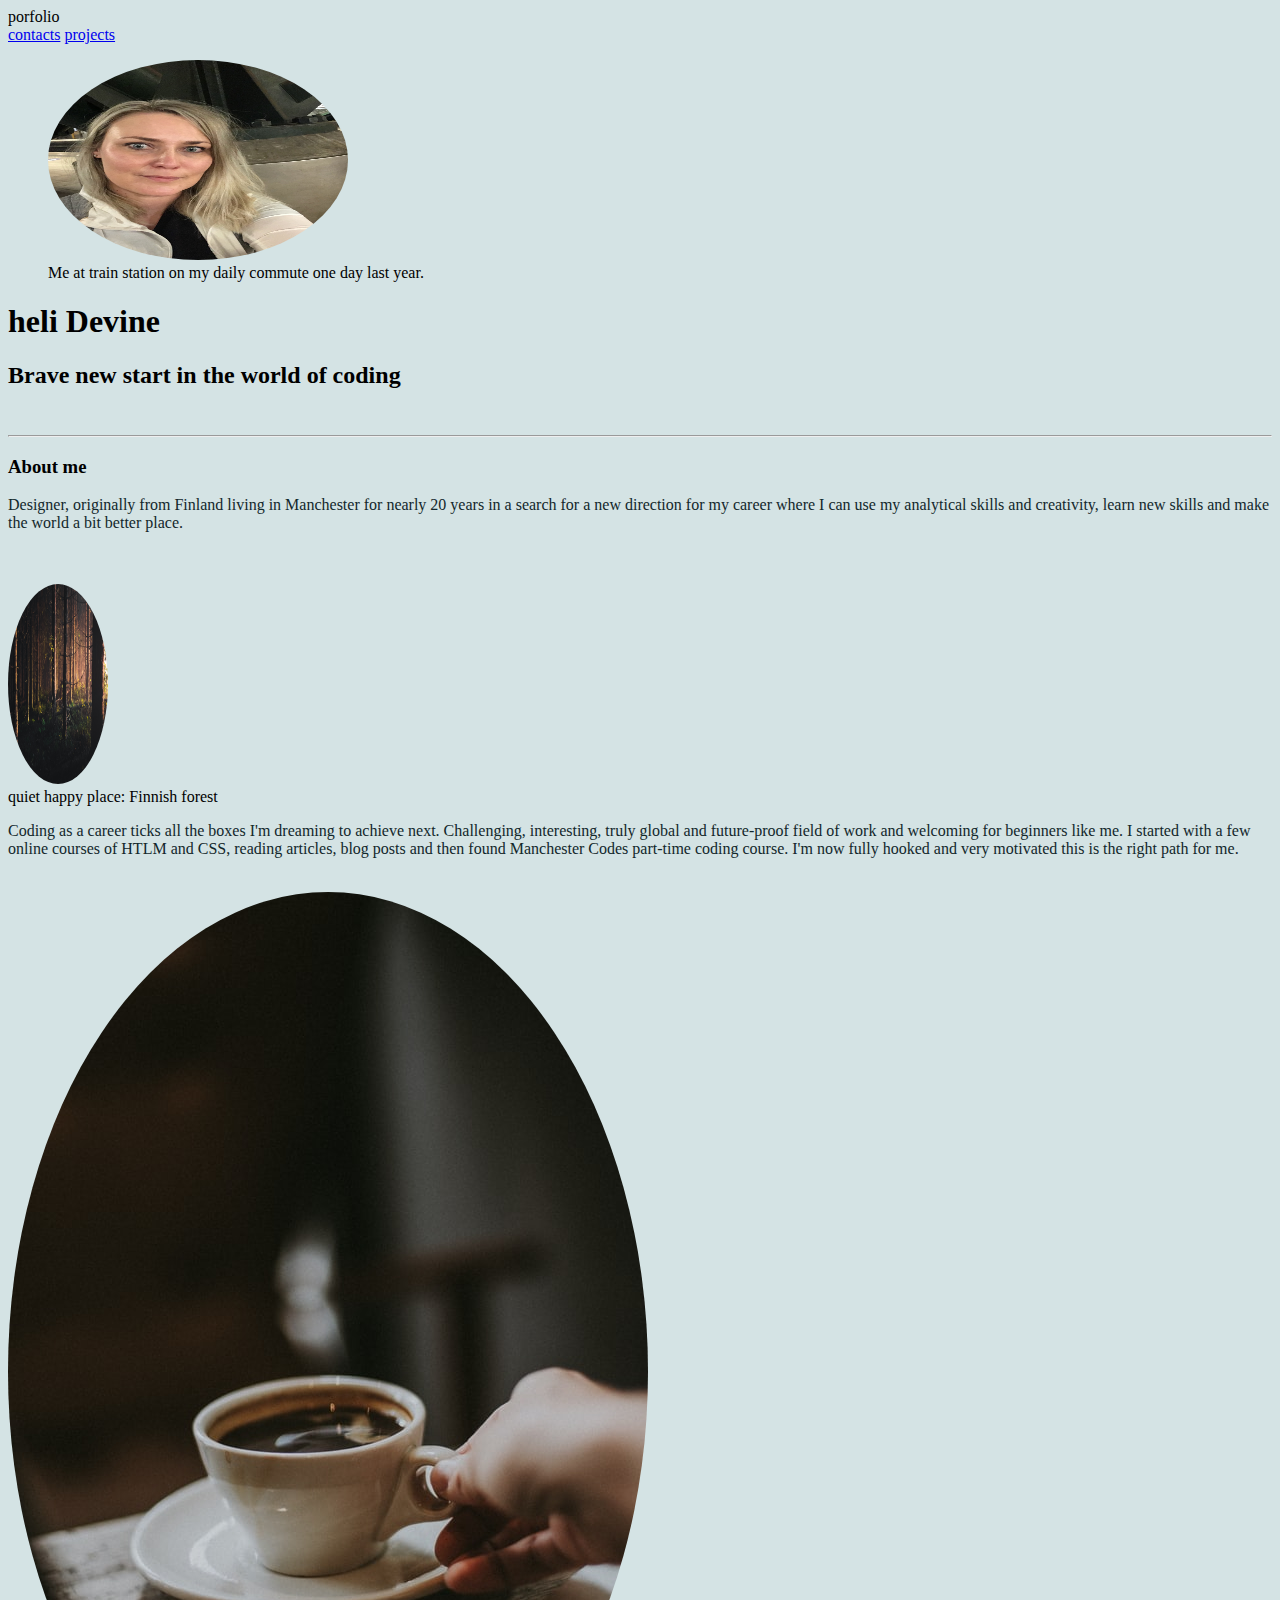
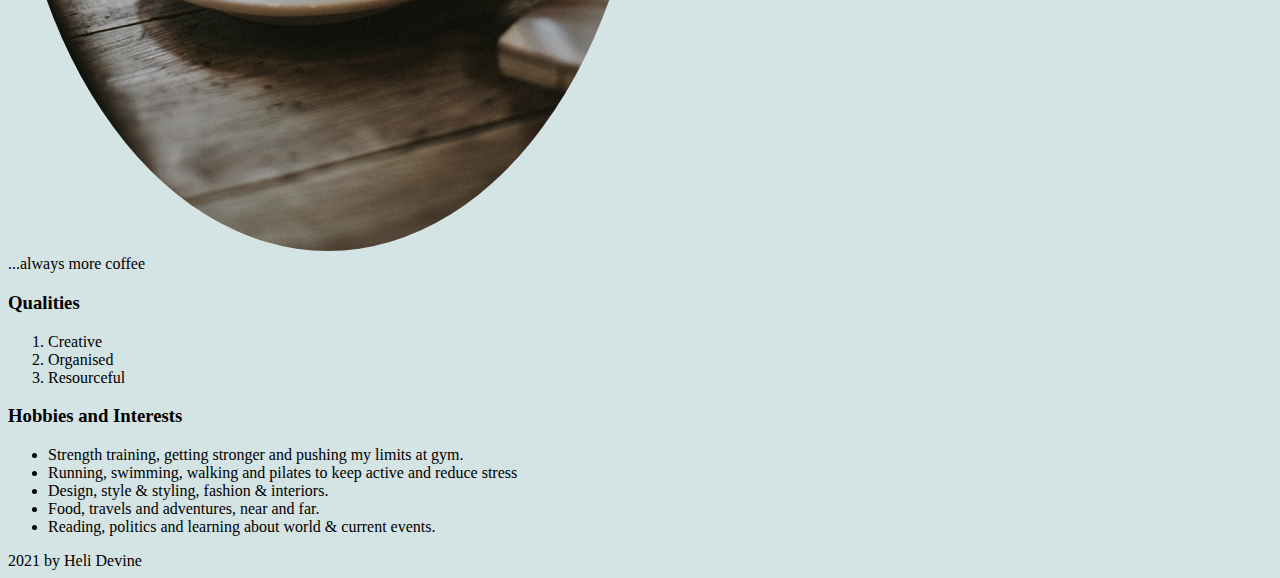
==== commit 5fd71155: "working with css, added flexbox draft" ====
--- a/index.html
+++ b/index.html
@@ -2,9 +2,10 @@
 <html>
     <head>
         <link rel="stylesheet" type="text/css" href="./styles.css">
-
-        <title>    
-Heli Devine
+        <link rel="preconnect" href="https://fonts.googleapis.com">
+        <link rel="preconnect" href="https://fonts.gstatic.com" crossorigin>
+        <link href="https://fonts.googleapis.com/css2?family=Open+Sans&family=Roboto+Slab" rel="stylesheet">
+        <title>    Heli Devine
         </title>
     </head>
     
@@ -23,45 +24,51 @@
         </figure>
         <main>
     <body>
-        <h1 class=title>Heli Devine</h1>
+        <div class=intro>
+        <h1>heli Devine</h1>
+        
         <h2>Brave new start in the world of coding</h2>
         <br>
+        </div>
         <hr />
+    <div> 
         <section>
         <h3> About me</h3>
-        <p>Designer, originally from Finland living in Manchester for nearly 20 years in a search for a new direction for my career where I can use my analytical skills and creativity, learn new skills and make the world a bit better place.  </p>
+            <p>Designer, originally from Finland living in Manchester for nearly 20 years in a search for a new direction for my career where I can use my analytical skills and creativity, learn new skills and make the world a bit better place.  </p>
     
             <br>
             <br>
-        <img id="forest-image"src="./images/finnish forest.jpg" alt="dark forest, light illuminated between the trees">
+            <img id="forest-image"src="./images/finnish forest.jpg" alt="dark forest, light illuminated between the trees">
             <br />
             <figcaption>
                 quiet happy place: Finnish forest
             </figcaption> 
-        <p>Coding as a career ticks all the boxes I&apos;m dreaming to achieve next. Challenging, interesting, truly global and future-proof field of work and welcoming for beginners like me. I started with a few online courses of HTLM and CSS,  reading articles, blog posts and then found Manchester Codes part-time coding course. I&apos;m now fully hooked and very motivated this is the right path for me.  </p>
-        <br>
-        <img src="./images/coffee.jpg" alt="cup of coffee">
+            <p>Coding as a career ticks all the boxes I&apos;m dreaming to achieve next. Challenging, interesting, truly global and future-proof field of work and welcoming for beginners like me. I started with a few online courses of HTLM and CSS,  reading articles, blog posts and then found Manchester Codes part-time coding course. I&apos;m now fully hooked and very motivated this is the right path for me.  </p>
+            <br>
+            <img id="coffee-image"src="./images/coffee.jpg" alt="cup of coffee">
             <br />
             <figcaption>
                 ...always more coffee
             </figcaption> 
     </section>
+</div>
 
+<section id="grid-area">
     <h3>Qualities</h3>
-    <ol>
-        <li>Creative</li>
-        <li>Organised</li>
-        <li>Resourceful</li>
-    </ol>
+        <ol>
+            <li>Creative</li>
+            <li>Organised</li>
+            <li>Resourceful</li>
+        </ol>
     <h3>Hobbies and Interests</h3>
-    <ul>
-        <li>Strength training, getting stronger and pushing my limits at gym.</li>
-        <li>Running, swimming, walking and pilates to keep active and reduce stress</li>
-        <li>Design, style & styling, fashion & interiors. </li>
-        <li>Food, travels and adventures, near and far. </li>
-        <li>Reading, politics and learning about world & current events. </li>
-    </ul>
-
+        <ul>
+            <li>Strength training, getting stronger and pushing my limits at gym.</li>
+            <li>Running, swimming, walking and pilates to keep active and reduce stress</li>
+            <li>Design, style & styling, fashion & interiors. </li>
+            <li>Food, travels and adventures, near and far. </li>
+            <li>Reading, politics and learning about world & current events. </li>
+        </ul>
+</section>
     </body>
 </main>
     <footer> 2021 by Heli Devine</footer>
--- a/styles.css
+++ b/styles.css
@@ -1,14 +1,25 @@
 
 body {
-    background-color: blue;
-}
+    background-color: #d4e3e4}
 
-h1 {
-    color: pink 
+.title{
+    color: #e813a8
+    font-family: 'Roboto', sans-serif;
 }
    
-#my image {
-    height: 100px;
-    width: 50px;
+#my-image {
+    height: 200px;
+    width: 300px
+    
 }
-   +img {
+    border-radius: 50%;
+}
+#forest-image {
+    height: 200px;
+    width: 100px;
+
+}
+p { 
+    color: #12272b
+}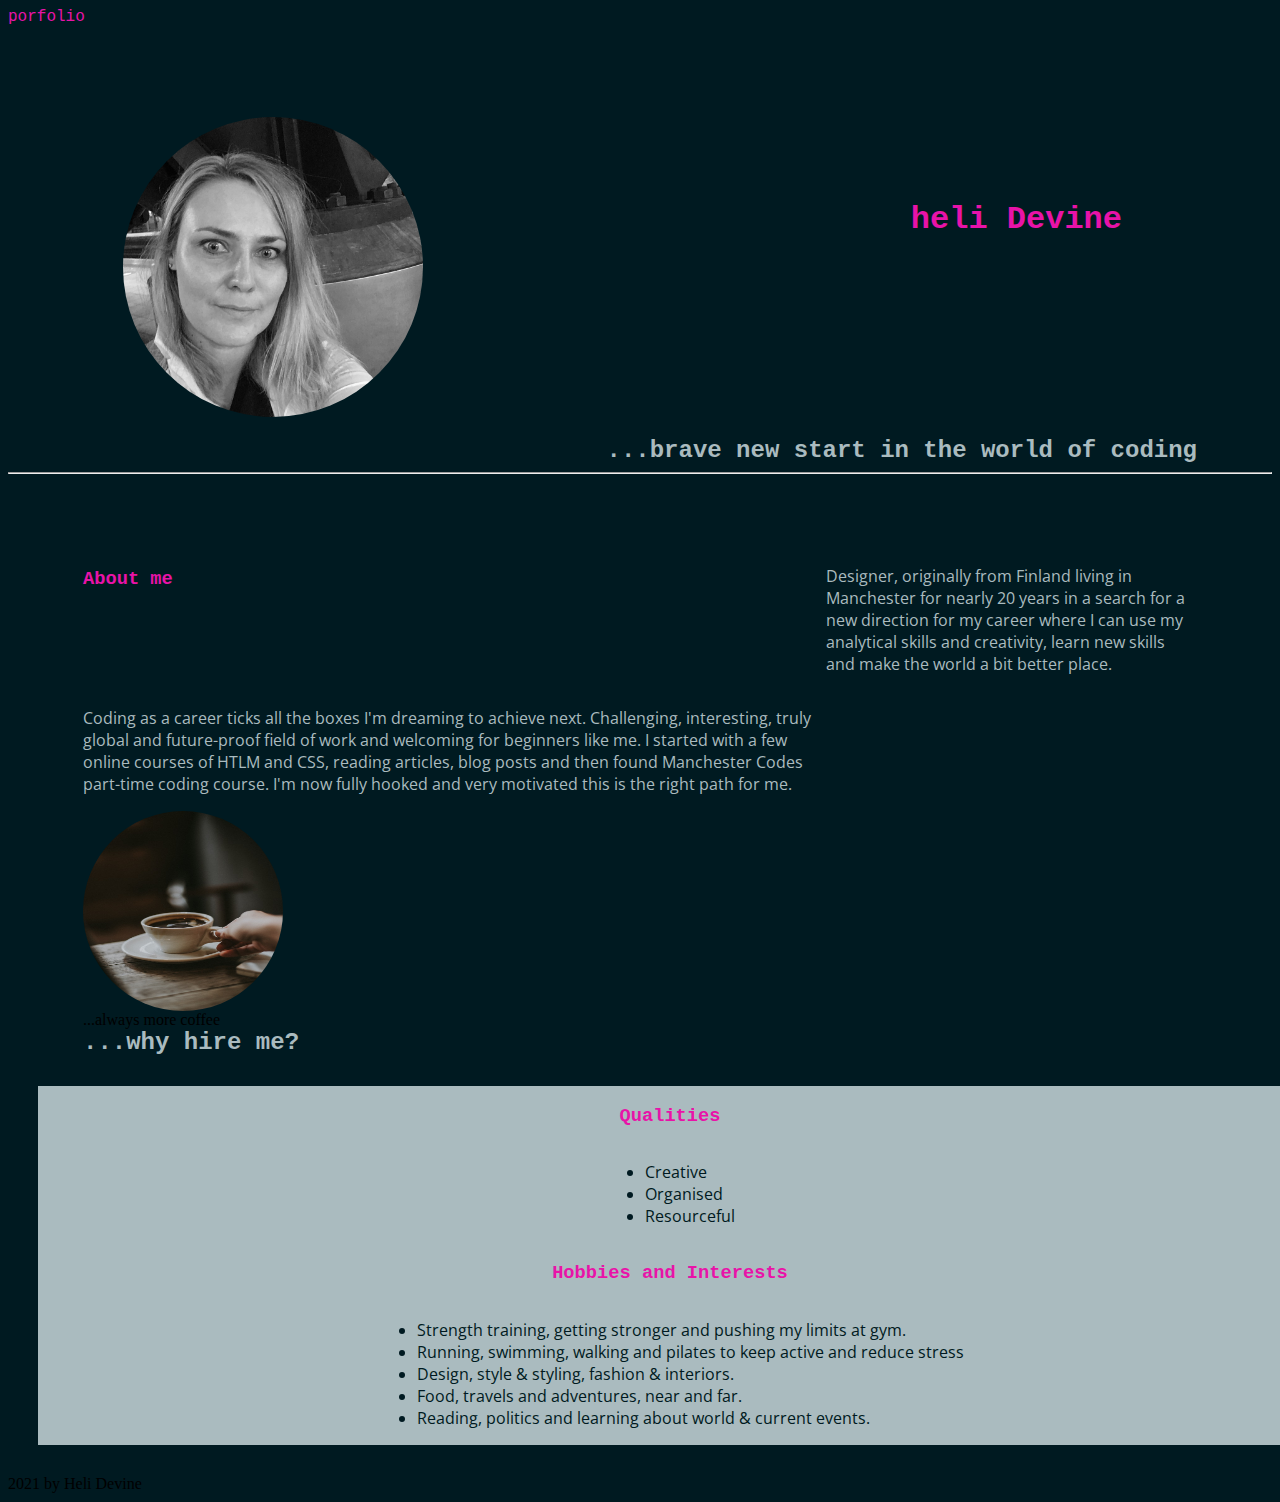
==== commit f91f3429: "styled and edited top part of the portfolio" ====
--- a/index.html
+++ b/index.html
@@ -11,55 +11,44 @@
     
         <header>porfolio</header>
         <nav> 
-            <a href="./pages/contact.html" target="_blank">contacts</a>
-            <a href="./pages/projects.html"  target="_blank">projects</a>
+        
+            
             
         </nav>
+    <div class="container">
         <figure>
             <img id="my-image" src="images/hD_image.jpeg" alt="photo of me, heli devine">
-            <br />
-            <figcaption>
-                Me at train station on my daily commute one day last year.
-            </figcaption>
         </figure>
-        <main>
+            <h1>heli Devine</h1>
+                   
+    </div>
+
+    <h2 class=first-title>...brave new start in the world of coding</h2> 
+
+ <main>
     <body>
-        <div class=intro>
-        <h1>heli Devine</h1>
-        
-        <h2>Brave new start in the world of coding</h2>
-        <br>
-        </div>
-        <hr />
-    <div> 
-        <section>
+        <hr/>
+    <div class="container2"> 
         <h3> About me</h3>
             <p>Designer, originally from Finland living in Manchester for nearly 20 years in a search for a new direction for my career where I can use my analytical skills and creativity, learn new skills and make the world a bit better place.  </p>
-    
-            <br>
-            <br>
-            <img id="forest-image"src="./images/finnish forest.jpg" alt="dark forest, light illuminated between the trees">
-            <br />
-            <figcaption>
-                quiet happy place: Finnish forest
-            </figcaption> 
-            <p>Coding as a career ticks all the boxes I&apos;m dreaming to achieve next. Challenging, interesting, truly global and future-proof field of work and welcoming for beginners like me. I started with a few online courses of HTLM and CSS,  reading articles, blog posts and then found Manchester Codes part-time coding course. I&apos;m now fully hooked and very motivated this is the right path for me.  </p>
+                <p>Coding as a career ticks all the boxes I&apos;m dreaming to achieve next. Challenging, interesting, truly global and future-proof field of work and welcoming for beginners like me. I started with a few online courses of HTLM and CSS,  reading articles, blog posts and then found Manchester Codes part-time coding course. I&apos;m now fully hooked and very motivated this is the right path for me.  </p>
             <br>
             <img id="coffee-image"src="./images/coffee.jpg" alt="cup of coffee">
             <br />
             <figcaption>
                 ...always more coffee
             </figcaption> 
-    </section>
-</div>
+    </div>
+
+    <h2 class=second-title>...why hire me?</h2>
 
 <section id="grid-area">
     <h3>Qualities</h3>
-        <ol>
+        <ul>
             <li>Creative</li>
             <li>Organised</li>
             <li>Resourceful</li>
-        </ol>
+        </ul>
     <h3>Hobbies and Interests</h3>
         <ul>
             <li>Strength training, getting stronger and pushing my limits at gym.</li>
--- a/styles.css
+++ b/styles.css
@@ -1,25 +1,88 @@
 
 body {
-    background-color: #d4e3e4}
+    background-color: #001a21;
+}
+header {
+    color: #e813a8;
+    font-family:'Roboto Mono', monospace;
+}
 
-.title{
-    color: #e813a8
-    font-family: 'Roboto', sans-serif;
-}
+
+.container {
+    display: grid; 
+    grid-template-columns: 1fr 2fr; 
+    gap: 0px 0px; 
+    margin: 75px 75px 0 75px;
+  }
    
 #my-image {
-    height: 200px;
-    width: 300px
+    height: 300px;
+    width: 300px;
+    border-radius: 50%;
+    position: inherit;
     
 }
-img {
-    border-radius: 50%;
+h1 {
+    color: #e813a8;
+    font-family:'Roboto Mono', monospace;
+    text-align: end;
+    padding:100px 0 100px 0;
+    margin: 0px 75px 0 75px;
 }
+
+.first-title { 
+    color: #aabbbf;
+    font-family: 'Roboto Mono', monospace;
+    text-align: end;
+    position:relative;
+    margin: 0px 75px 0 75px;
+}
+
+.container2 {
+    display: grid; 
+    grid-template-columns: 2fr 1fr; 
+    gap: 0px 0px; 
+    margin: 75px 75px 0 75px;
+  }
+
+p {
+
+    color: #aabbbf;
+    font-family: 'Open Sans', sans-serif;
+}
+    
 #forest-image {
     height: 200px;
     width: 100px;
+}
+#coffee-image {
+    height: 200px;
+    width: 200px;
+    border-radius: 50%;
+}
+h3 {
+    color: #e813a8;
+    font-family: 'Roboto Mono', monospace;
+}
+#grid-area {
+    background-color: #aabbbf;
+    color: #001a21;
+    display: flex;
+    margin: 30px 30px 30px 30px;
+    flex-direction: column;
+    justify-content: center;
+    align-items: center;
+    width: 100%
+    
+}
+li {
+color: #001a21;
+font-family: 'Open Sans', sans-serif;
+}
+.second-title { 
+    color: #aabbbf;
+    font-family: 'Roboto Mono', monospace;
+    text-align:left;
+    position:relative;
+    margin: 0px 75px 0 75px;
 
-}
-p { 
-    color: #12272b
-}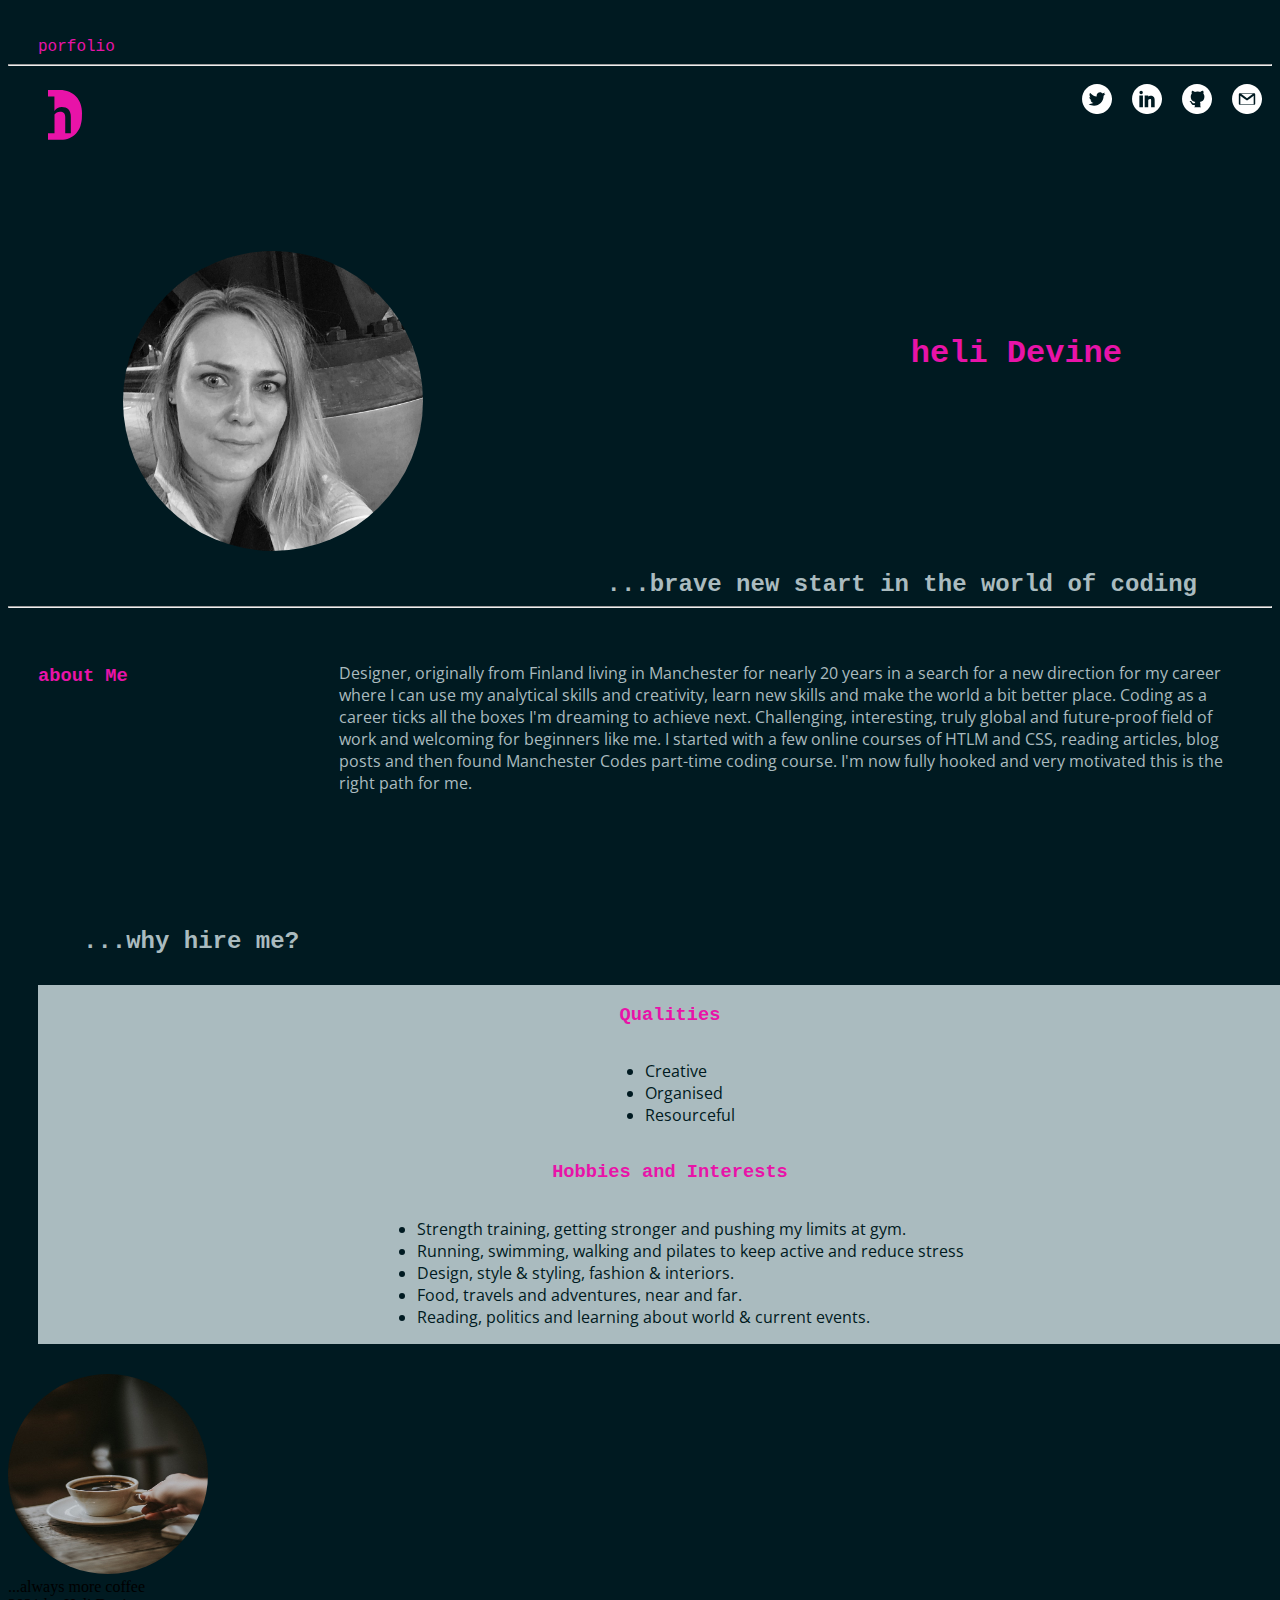
==== commit 67cd4bff: "added nav bar with social media symbols & logo" ====
--- a/index.html
+++ b/index.html
@@ -10,10 +10,19 @@
     </head>
     
         <header>porfolio</header>
-        <nav> 
-        
-            
-            
+
+        <hr/>
+
+        <nav class=navbar> 
+            <figure>
+                <img class=logo src="images/hD logo-1.svg" alt="logo">
+            </figure>
+            <div class=symbol-list>
+                <img class=symbol src="images/twitter.svg" alt="twitter link">
+                <img class=symbol src="images/linkedin.svg" alt="linkedin link">
+                <img class=symbol src="images/github.svg" alt="github link">
+                <img class=symbol src="images/gmail.svg" alt="gmail link">
+            </div>   
         </nav>
     <div class="container">
         <figure>
@@ -29,15 +38,11 @@
     <body>
         <hr/>
     <div class="container2"> 
-        <h3> About me</h3>
-            <p>Designer, originally from Finland living in Manchester for nearly 20 years in a search for a new direction for my career where I can use my analytical skills and creativity, learn new skills and make the world a bit better place.  </p>
-                <p>Coding as a career ticks all the boxes I&apos;m dreaming to achieve next. Challenging, interesting, truly global and future-proof field of work and welcoming for beginners like me. I started with a few online courses of HTLM and CSS,  reading articles, blog posts and then found Manchester Codes part-time coding course. I&apos;m now fully hooked and very motivated this is the right path for me.  </p>
-            <br>
-            <img id="coffee-image"src="./images/coffee.jpg" alt="cup of coffee">
-            <br />
-            <figcaption>
-                ...always more coffee
-            </figcaption> 
+        <h3> about Me</h3>
+        <p>Designer, originally from Finland living in Manchester for nearly 20 years in a search for a new direction for my career where I can use my analytical skills and creativity, learn new skills and make the world a bit better place. 
+        Coding as a career ticks all the boxes I&apos;m dreaming to achieve next. Challenging, interesting, truly global and future-proof field of work and welcoming for beginners like me. I started with a few online courses of HTLM and CSS,  reading articles, blog posts and then found Manchester Codes part-time coding course. I&apos;m now fully hooked and very motivated this is the right path for me.  </p>
+        <br>
+            
     </div>
 
     <h2 class=second-title>...why hire me?</h2>
@@ -58,6 +63,12 @@
             <li>Reading, politics and learning about world & current events. </li>
         </ul>
 </section>
+
+<img id="coffee-image"src="./images/coffee.jpg" alt="cup of coffee">
+            <br />
+            <figcaption>
+                ...always more coffee
+            </figcaption> 
     </body>
 </main>
     <footer> 2021 by Heli Devine</footer>
--- a/styles.css
+++ b/styles.css
@@ -5,7 +5,31 @@
 header {
     color: #e813a8;
     font-family:'Roboto Mono', monospace;
+    padding: 30px 30px 0px 30px;
 }
+
+.navbar {
+    display: flex;
+    justify-content: space-between;
+    flex-wrap: wrap;
+    flex-direction: row; 
+}
+
+.symbol-list {
+    display: flex;
+    flex-direction: row;
+    justify-content: space-between;
+    
+}
+
+.symbol {
+    height: 30px;
+    padding: 10px;
+}
+.logo {
+    height: 50px;
+}
+
 
 
 .container {
@@ -39,10 +63,11 @@
 }
 
 .container2 {
-    display: grid; 
-    grid-template-columns: 2fr 1fr; 
-    gap: 0px 0px; 
-    margin: 75px 75px 0 75px;
+        display: grid; 
+        grid-template-columns: 1fr 3fr; 
+        gap: 0px 0px; 
+        padding: 30px 30px 100px 30px;
+    
   }
 
 p {
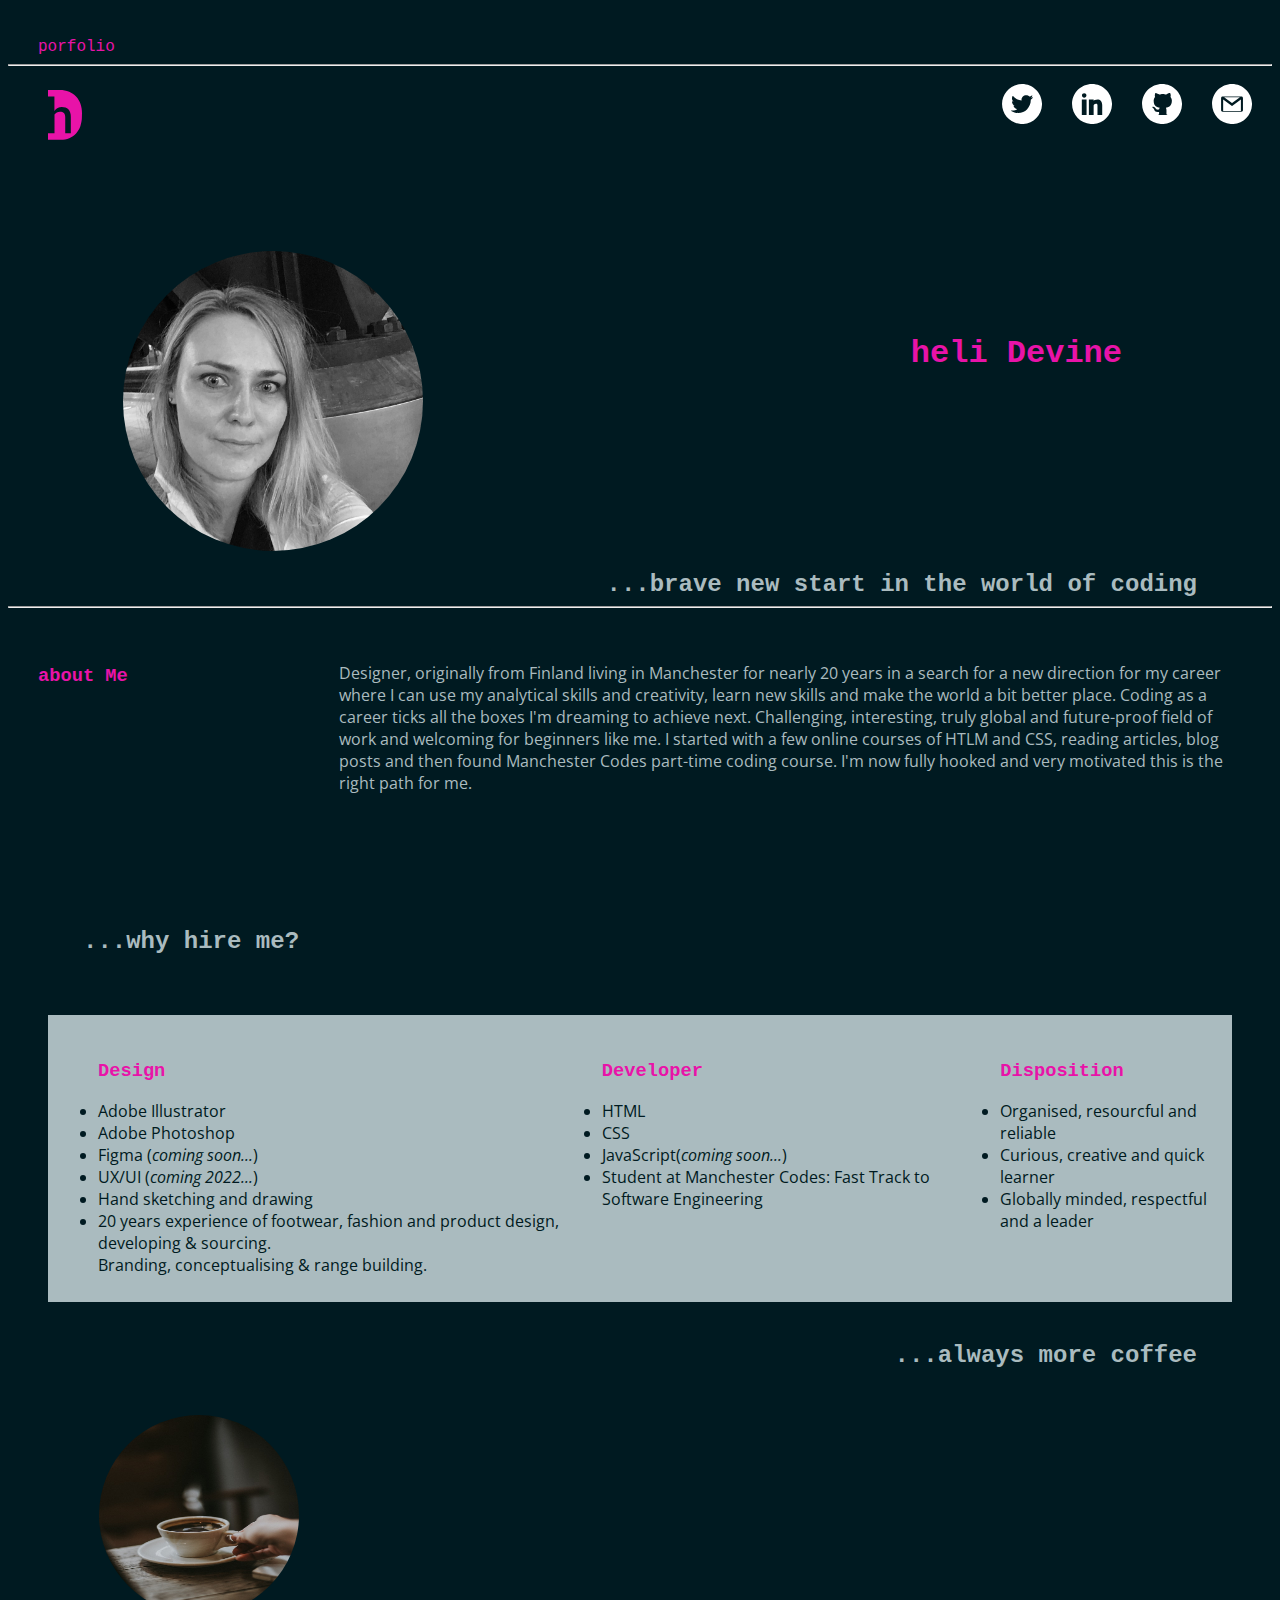
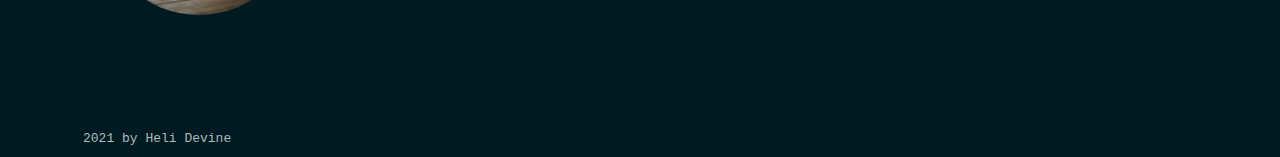
==== commit afee2880: "finalised flexbox and styling" ====
--- a/index.html
+++ b/index.html
@@ -45,32 +45,47 @@
             
     </div>
 
-    <h2 class=second-title>...why hire me?</h2>
+    <h2 class="second-title">...why hire me?</h2>
 
-<section id="grid-area">
-    <h3>Qualities</h3>
-        <ul>
-            <li>Creative</li>
-            <li>Organised</li>
-            <li>Resourceful</li>
-        </ul>
-    <h3>Hobbies and Interests</h3>
-        <ul>
-            <li>Strength training, getting stronger and pushing my limits at gym.</li>
-            <li>Running, swimming, walking and pilates to keep active and reduce stress</li>
-            <li>Design, style & styling, fashion & interiors. </li>
-            <li>Food, travels and adventures, near and far. </li>
-            <li>Reading, politics and learning about world & current events. </li>
-        </ul>
-</section>
+<div class="cvgrid">
+    
+    
+    <ul>
+        <h3>Design</h3>
+        <li>Adobe Illustrator</li>
+        <li>Adobe Photoshop</li>
+        <li>Figma (<em>coming soon...</em>)</li>
+        <li>UX/UI (<em>coming 2022...</em>)</li>
+        <li>Hand sketching and drawing</li>
+        <li>20 years experience of footwear, fashion and product design, developing & sourcing. <br>
+                Branding, conceptualising & range building. </li>
 
-<img id="coffee-image"src="./images/coffee.jpg" alt="cup of coffee">
-            <br />
-            <figcaption>
-                ...always more coffee
-            </figcaption> 
+    </ul>
+    
+    <ul>
+        <h3>Developer</h3>
+        <li>HTML</li>
+        <li>CSS</li>
+        <li>JavaScript(<em>coming soon...</em>)</li>
+        <li>Student at Manchester Codes: Fast Track to Software Engineering</li>
+    </ul>
+    
+    <ul>
+        <h3>Disposition</h3>
+        <li>Organised, resourcful and reliable</li>
+        <li>Curious, creative and quick learner</li>        
+        <li>Globally minded, respectful and a leader</li>
+</div>
+<h2 class="first-title">...always more coffee</h2>
+<div class="container3">
+    <figure>
+        <img id="coffee-image"src="./images/coffee.jpg" alt="cup of coffee">
+               
+</div>
+
+
     </body>
 </main>
-    <footer> 2021 by Heli Devine</footer>
+    <footer class="text1"> 2021 by Heli Devine</footer>
 
 </html>--- a/styles.css
+++ b/styles.css
@@ -19,18 +19,15 @@
     display: flex;
     flex-direction: row;
     justify-content: space-between;
-    
 }
 
 .symbol {
-    height: 30px;
-    padding: 10px;
+    height: 40px;
+    padding: 10px 20px 10px 10px;
 }
 .logo {
     height: 50px;
 }
-
-
 
 .container {
     display: grid; 
@@ -67,7 +64,6 @@
         grid-template-columns: 1fr 3fr; 
         gap: 0px 0px; 
         padding: 30px 30px 100px 30px;
-    
   }
 
 p {
@@ -76,38 +72,84 @@
     font-family: 'Open Sans', sans-serif;
 }
     
-#forest-image {
-    height: 200px;
-    width: 100px;
-}
 #coffee-image {
     height: 200px;
     width: 200px;
     border-radius: 50%;
+    float:right;
+
 }
 h3 {
     color: #e813a8;
     font-family: 'Roboto Mono', monospace;
 }
-#grid-area {
+.cvgrid {
     background-color: #aabbbf;
     color: #001a21;
     display: flex;
-    margin: 30px 30px 30px 30px;
-    flex-direction: column;
-    justify-content: center;
-    align-items: center;
+    flex-direction: row;
+    justify-content:space-around;
+    padding:10px 10px 10px 10px;
+    margin: 40px 40px 40px 40px;
     width: 100%
-    
+    text-align fit-content;
 }
+
 li {
 color: #001a21;
 font-family: 'Open Sans', sans-serif;
 }
+
 .second-title { 
     color: #aabbbf;
     font-family: 'Roboto Mono', monospace;
     text-align:left;
     position:relative;
     margin: 0px 75px 0 75px;
+    padding:0px 0 20px 0;
 
+}
+.text1 {
+    color: #aabbbf;
+    font-family: 'Roboto Mono', monospace;
+    margin: 0px 75px 0 75px;
+    font-size: small;
+
+}
+
+.container3 {
+    display: grid; 
+    grid-template-columns: 1fr 3fr; 
+    gap: 0px 0px; 
+    padding: 30px 30px 100px 30px;
+}
+/*.cvgrid {
+    display: grid;
+    grid-template-columns: 0.5fr 1.4fr 1.4fr 1.4fr 0.5fr;
+    grid-template-rows: 0.4fr 1fr 1fr 1fr 1.6fr;
+    gap: 0px 0px;
+    grid-auto-flow: row;
+  }
+  
+  .second-title {
+  
+    justify-self: center;
+    align-self: center;
+    grid-area: 1 / 2 / 2 / 5;
+  }
+  
+  .development { grid-area: 2 / 3 / 5 / 4; }
+  
+  .design { grid-area: 2 / 2 / 5 / 3; }
+  
+  .disposition { grid-area: 2 / 4 / 5 / 5; }
+  
+  .lt-grey-box { 
+      grid-area: 4 / 1 / 6 / 6; 
+      background-color: #aabbbf;}
+  
+  
+  html, body , .cvgrid {
+    height: 100%;
+    margin: 0;
+  }*/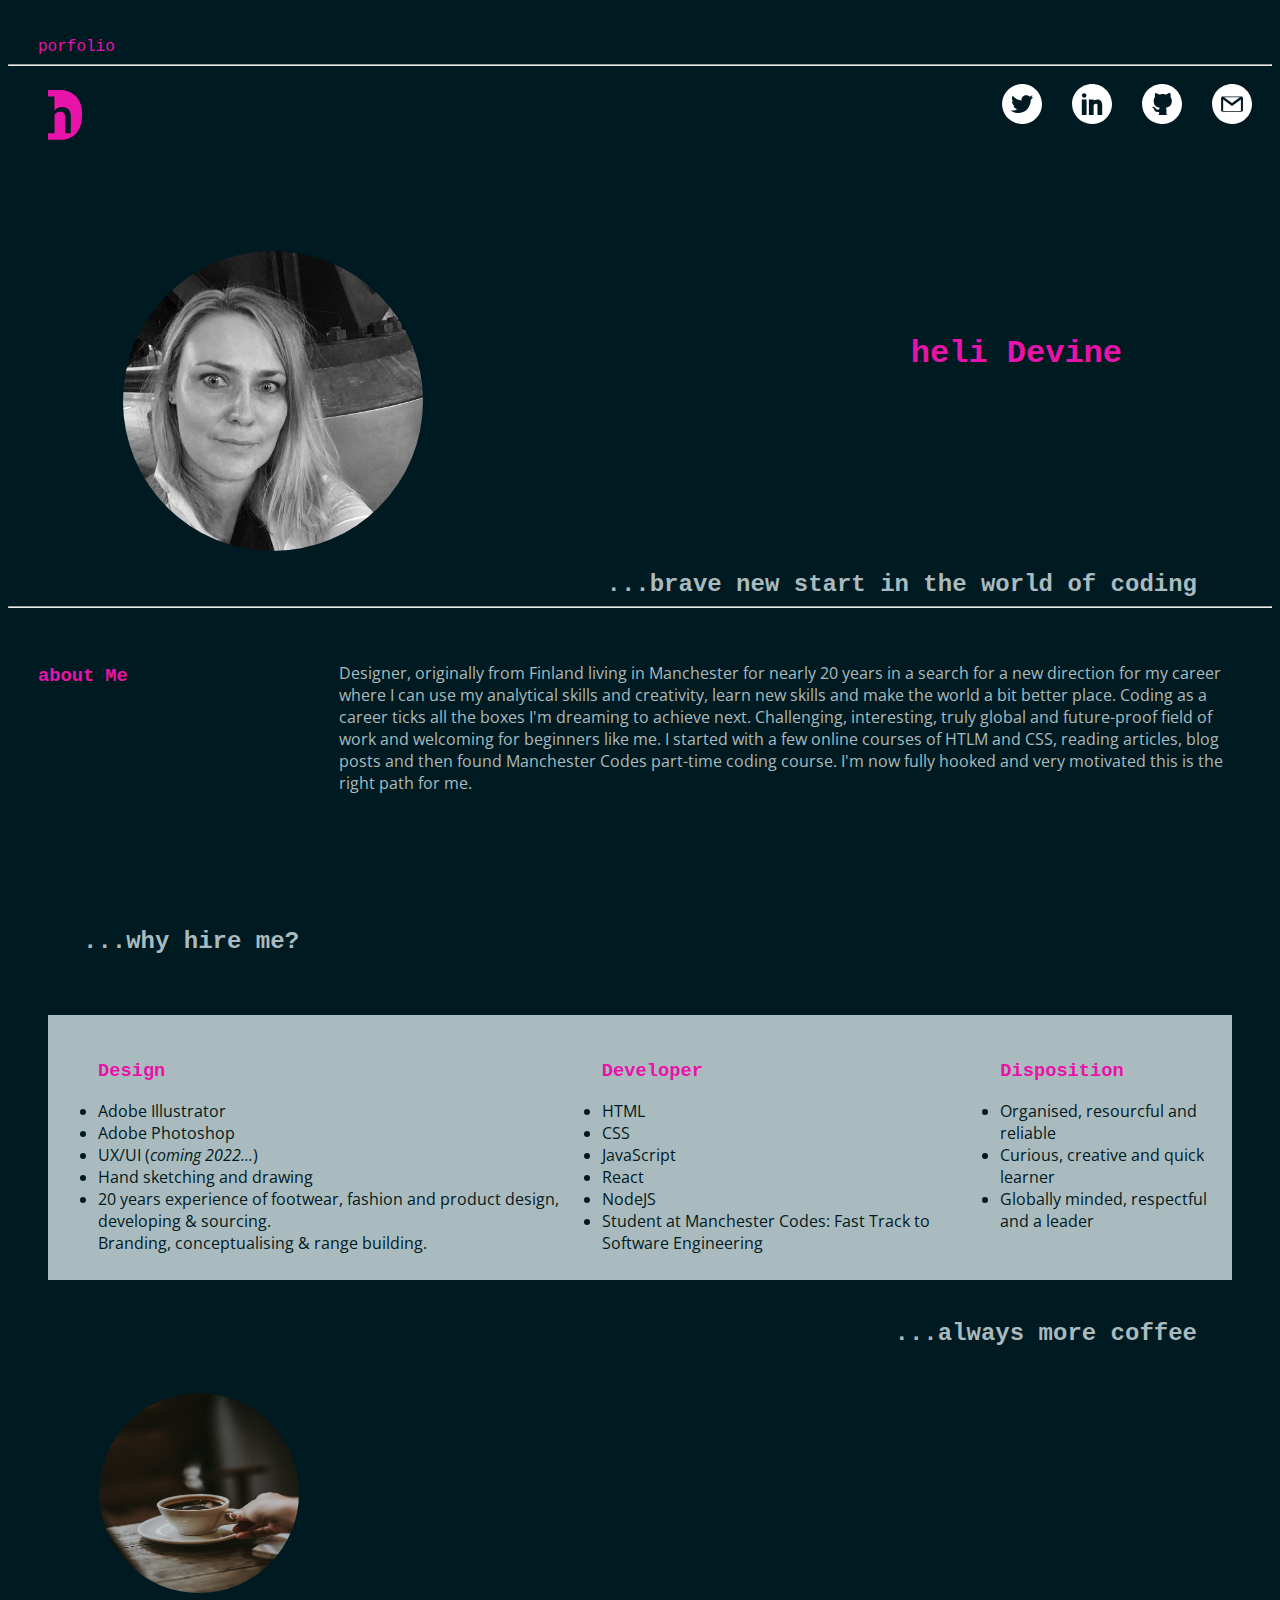
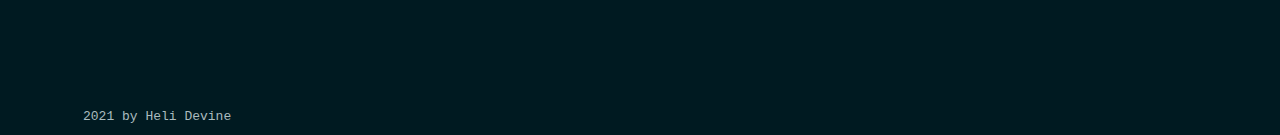
==== commit aa6c62a4: "detail changes" ====
--- a/index.html
+++ b/index.html
@@ -54,7 +54,6 @@
         <h3>Design</h3>
         <li>Adobe Illustrator</li>
         <li>Adobe Photoshop</li>
-        <li>Figma (<em>coming soon...</em>)</li>
         <li>UX/UI (<em>coming 2022...</em>)</li>
         <li>Hand sketching and drawing</li>
         <li>20 years experience of footwear, fashion and product design, developing & sourcing. <br>
@@ -66,7 +65,9 @@
         <h3>Developer</h3>
         <li>HTML</li>
         <li>CSS</li>
-        <li>JavaScript(<em>coming soon...</em>)</li>
+        <li>JavaScript</li>
+        <li>React</li>
+        <li>NodeJS</li>
         <li>Student at Manchester Codes: Fast Track to Software Engineering</li>
     </ul>
     
